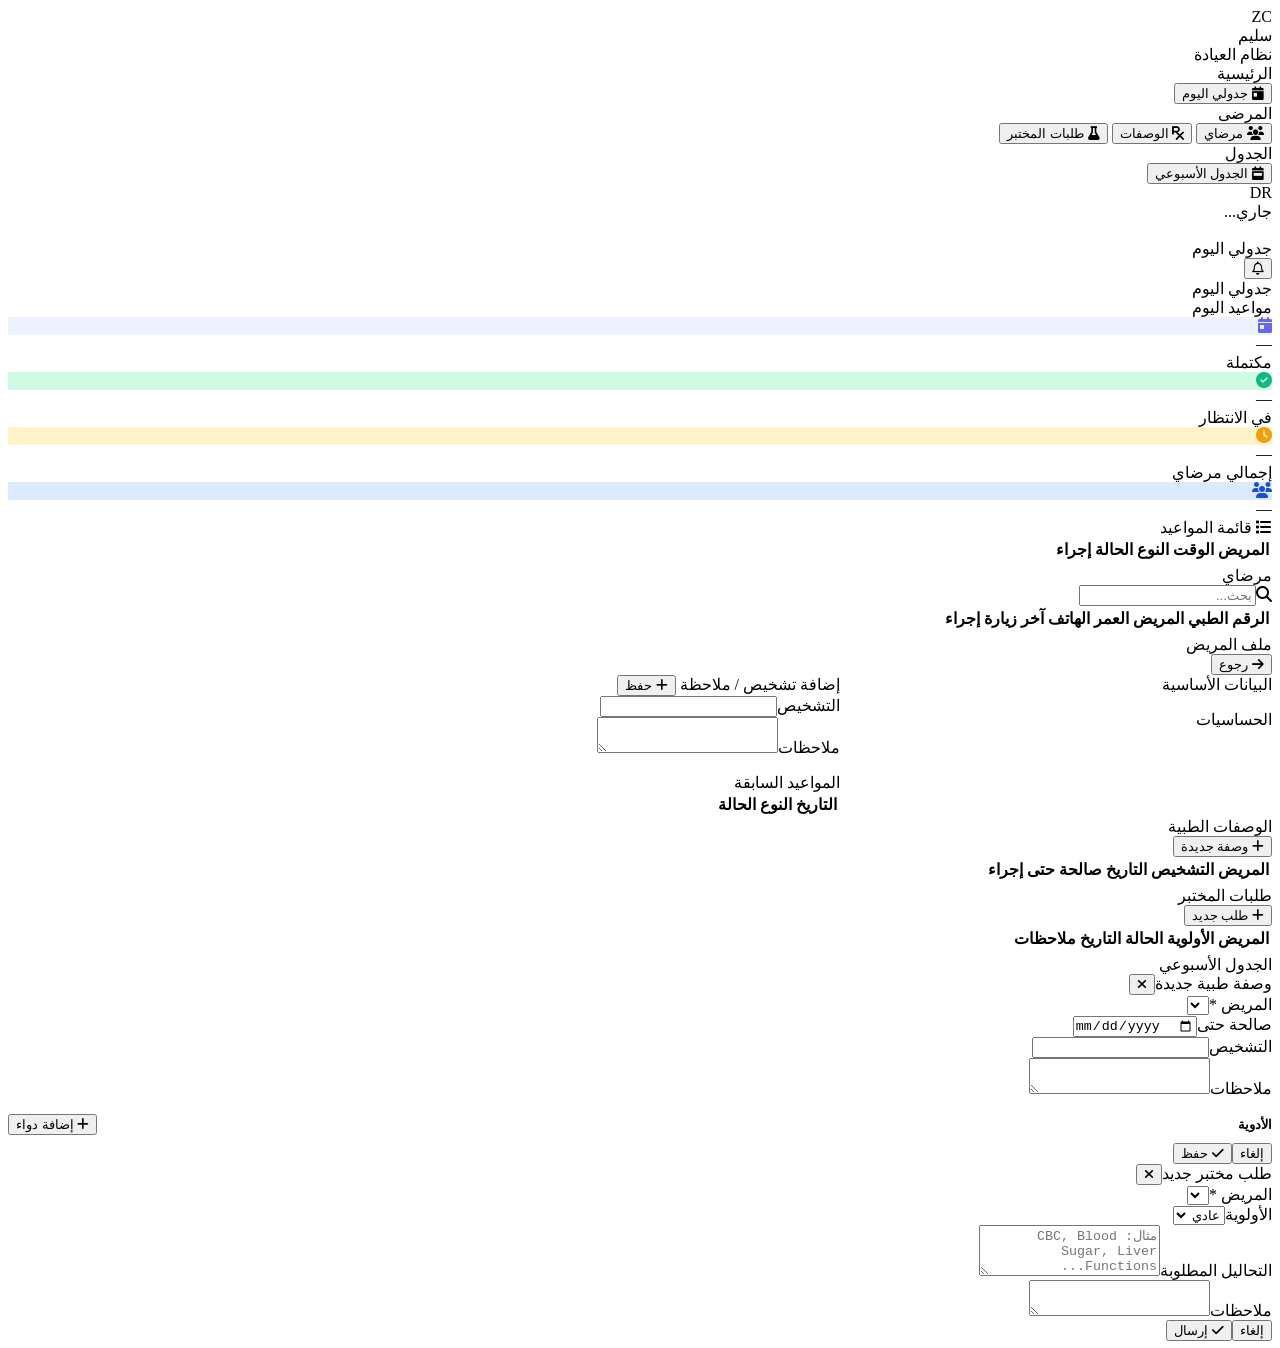
==== doctor.html @ 391e85ea "Add files via upload" ====
<!DOCTYPE html>
<html lang="ar" dir="rtl">
<head>
<meta charset="UTF-8"/>
<meta name="viewport" content="width=device-width,initial-scale=1"/>
<title>سليم — لوحة الطبيب</title>
<link rel="preconnect" href="https://fonts.googleapis.com"/>
<link href="https://fonts.googleapis.com/css2?family=IBM+Plex+Sans+Arabic:wght@300;400;500;600;700;800&display=swap" rel="stylesheet"/>
<link rel="stylesheet" href="https://cdnjs.cloudflare.com/ajax/libs/font-awesome/6.5.0/css/all.min.css"/>
<link rel="stylesheet" href="shared/styles.css"/>
</head>
<body>
<div class="app-layout">

<!-- SIDEBAR -->
<aside class="sidebar">
  <div class="sidebar-logo">
    <div class="sidebar-logo-icon">ZC</div>
    <div><div class="sidebar-logo-text">سليم</div><div class="sidebar-logo-sub" data-org-name>نظام العيادة</div></div>
  </div>
  <nav class="sidebar-nav">
    <div class="nav-section-title">الرئيسية</div>
    <button class="nav-item active" onclick="nav('schedule')" id="nav-schedule"><i class="fa-solid fa-calendar-day"></i> جدولي اليوم</button>
    <div class="nav-section-title">المرضى</div>
    <button class="nav-item" onclick="nav('patients')" id="nav-patients"><i class="fa-solid fa-users"></i> مرضاي</button>
    <button class="nav-item" onclick="nav('prescriptions')" id="nav-prescriptions"><i class="fa-solid fa-prescription"></i> الوصفات</button>
    <button class="nav-item" onclick="nav('lab')" id="nav-lab"><i class="fa-solid fa-flask"></i> طلبات المختبر</button>
    <div class="nav-section-title">الجدول</div>
    <button class="nav-item" onclick="nav('week')" id="nav-week"><i class="fa-solid fa-calendar-week"></i> الجدول الأسبوعي</button>
  </nav>
  <div class="sidebar-user">
    <div class="sidebar-user-inner" onclick="doSignOut()">
      <div class="sidebar-avatar" data-user-avatar>DR</div>
      <div><div class="sidebar-user-name" data-user-name>جاري...</div><div class="sidebar-user-role" data-user-role></div></div>
      <i class="fa-solid fa-arrow-right-from-bracket" style="color:rgba(255,255,255,.3);font-size:12px;margin-right:auto"></i>
    </div>
  </div>
</aside>

<!-- MAIN -->
<div class="main-wrap">
  <header class="topbar">
    <div><div class="topbar-title" id="topbar-title">جدولي اليوم</div><div class="topbar-subtitle" id="topbar-date"></div></div>
    <div class="topbar-actions">
      <button class="topbar-btn" id="notif-btn"><i class="fa-regular fa-bell"></i></button>
    </div>
  </header>

  <div class="page-content">

    <!-- SCHEDULE -->
    <div class="page active" id="page-schedule">
      <div class="page-header">
        <div><div class="page-header-title">جدولي اليوم</div><div class="page-header-sub" id="sched-date"></div></div>
      </div>
      <div class="stats-grid">
        <div class="stat-card"><div class="stat-header"><span class="stat-label">مواعيد اليوم</span><div class="stat-icon" style="background:#EEF2FF;color:#6366F1"><i class="fa-solid fa-calendar-day"></i></div></div><div class="stat-value" id="d-stat-today">—</div></div>
        <div class="stat-card"><div class="stat-header"><span class="stat-label">مكتملة</span><div class="stat-icon" style="background:#D1FAE5;color:#10B981"><i class="fa-solid fa-check-circle"></i></div></div><div class="stat-value" id="d-stat-done">—</div></div>
        <div class="stat-card"><div class="stat-header"><span class="stat-label">في الانتظار</span><div class="stat-icon" style="background:#FEF3C7;color:#F59E0B"><i class="fa-solid fa-clock"></i></div></div><div class="stat-value" id="d-stat-pending">—</div></div>
        <div class="stat-card"><div class="stat-header"><span class="stat-label">إجمالي مرضاي</span><div class="stat-icon" style="background:#DBEAFE;color:#1D4ED8"><i class="fa-solid fa-users"></i></div></div><div class="stat-value" id="d-stat-pts">—</div></div>
      </div>
      <div class="card">
        <div class="card-header"><span class="card-title"><i class="fa-solid fa-list" style="color:var(--primary)"></i> قائمة المواعيد</span></div>
        <div class="table-wrap">
          <table>
            <thead><tr><th>المريض</th><th>الوقت</th><th>النوع</th><th>الحالة</th><th>إجراء</th></tr></thead>
            <tbody id="sched-table"><tr><td colspan="5" class="table-empty"><div class="loading-spin"></div></td></tr></tbody>
          </table>
        </div>
      </div>
    </div>

    <!-- PATIENTS -->
    <div class="page" id="page-patients">
      <div class="page-header"><div class="page-header-title">مرضاي</div></div>
      <div class="card">
        <div class="card-header">
          <div class="search-bar" style="max-width:280px"><i class="fa-solid fa-search"></i><input class="form-control" id="dp-search" placeholder="بحث..." oninput="filterDrPatients()"/></div>
        </div>
        <div class="table-wrap">
          <table>
            <thead><tr><th>الرقم الطبي</th><th>المريض</th><th>العمر</th><th>الهاتف</th><th>آخر زيارة</th><th>إجراء</th></tr></thead>
            <tbody id="dr-patients-table"><tr><td colspan="6" class="table-empty"><div class="loading-spin"></div></td></tr></tbody>
          </table>
        </div>
      </div>
    </div>

    <!-- PATIENT PROFILE -->
    <div class="page" id="page-patient-profile">
      <div class="page-header">
        <div><div class="page-header-title" id="prof-name">ملف المريض</div><div class="page-header-sub" id="prof-mrn"></div></div>
        <button class="btn btn-ghost" onclick="nav('patients')"><i class="fa-solid fa-arrow-right"></i> رجوع</button>
      </div>
      <div style="display:grid;grid-template-columns:1fr 2fr;gap:16px">
        <div>
          <div class="card" style="margin-bottom:16px">
            <div class="card-header"><span class="card-title">البيانات الأساسية</span></div>
            <div class="card-body" id="prof-info"></div>
          </div>
          <div class="card">
            <div class="card-header"><span class="card-title">الحساسيات</span></div>
            <div class="card-body" id="prof-allergies"></div>
          </div>
        </div>
        <div>
          <div class="card" style="margin-bottom:16px">
            <div class="card-header">
              <span class="card-title">إضافة تشخيص / ملاحظة</span>
              <button class="btn btn-primary btn-sm" onclick="saveDiagnosis()"><i class="fa-solid fa-plus"></i> حفظ</button>
            </div>
            <div class="card-body">
              <input type="hidden" id="diag-patient-id"/>
              <div class="form-group"><label class="form-label">التشخيص</label><input type="text" class="form-control" id="diag-text"/></div>
              <div class="form-group"><label class="form-label">ملاحظات</label><textarea class="form-control" id="diag-notes" rows="2"></textarea></div>
            </div>
          </div>
          <div class="card">
            <div class="card-header"><span class="card-title">المواعيد السابقة</span></div>
            <div class="table-wrap">
              <table><thead><tr><th>التاريخ</th><th>النوع</th><th>الحالة</th></tr></thead>
              <tbody id="prof-appts"></tbody></table>
            </div>
          </div>
        </div>
      </div>
    </div>

    <!-- PRESCRIPTIONS -->
    <div class="page" id="page-prescriptions">
      <div class="page-header">
        <div class="page-header-title">الوصفات الطبية</div>
        <button class="btn btn-primary" onclick="openModal('modal-rx')"><i class="fa-solid fa-plus"></i> وصفة جديدة</button>
      </div>
      <div class="card">
        <div class="table-wrap">
          <table>
            <thead><tr><th>المريض</th><th>التشخيص</th><th>التاريخ</th><th>صالحة حتى</th><th>إجراء</th></tr></thead>
            <tbody id="rx-table"><tr><td colspan="5" class="table-empty"><div class="loading-spin"></div></td></tr></tbody>
          </table>
        </div>
      </div>
    </div>

    <!-- LAB -->
    <div class="page" id="page-lab">
      <div class="page-header">
        <div class="page-header-title">طلبات المختبر</div>
        <button class="btn btn-primary" onclick="openModal('modal-lab')"><i class="fa-solid fa-plus"></i> طلب جديد</button>
      </div>
      <div class="card">
        <div class="table-wrap">
          <table>
            <thead><tr><th>المريض</th><th>الأولوية</th><th>الحالة</th><th>التاريخ</th><th>ملاحظات</th></tr></thead>
            <tbody id="lab-table"><tr><td colspan="5" class="table-empty"><div class="loading-spin"></div></td></tr></tbody>
          </table>
        </div>
      </div>
    </div>

    <!-- WEEK -->
    <div class="page" id="page-week">
      <div class="page-header"><div class="page-header-title">الجدول الأسبوعي</div></div>
      <div class="card"><div class="card-body" id="week-grid" style="overflow-x:auto"></div></div>
    </div>

  </div>
</div>
</div>

<!-- MODALS -->
<div class="modal-overlay" id="modal-rx">
  <div class="modal modal-lg">
    <div class="modal-header"><span class="modal-title">وصفة طبية جديدة</span><button class="modal-close" onclick="closeModal('modal-rx')"><i class="fa-solid fa-xmark"></i></button></div>
    <div class="modal-body">
      <div class="form-grid form-grid-2">
        <div class="form-group"><label class="form-label">المريض *</label><select class="form-control" id="rx-patient"></select></div>
        <div class="form-group"><label class="form-label">صالحة حتى</label><input type="date" class="form-control" id="rx-valid"/></div>
      </div>
      <div class="form-group"><label class="form-label">التشخيص</label><input type="text" class="form-control" id="rx-diag"/></div>
      <div class="form-group"><label class="form-label">ملاحظات</label><textarea class="form-control" id="rx-notes" rows="2"></textarea></div>
      <div style="margin-top:16px">
        <div style="display:flex;align-items:center;justify-content:space-between;margin-bottom:8px"><strong style="font-size:13px">الأدوية</strong><button class="btn btn-ghost btn-sm" onclick="addDrugRow()"><i class="fa-solid fa-plus"></i> إضافة دواء</button></div>
        <div id="drugs-list"></div>
      </div>
    </div>
    <div class="modal-footer"><button class="btn btn-ghost" onclick="closeModal('modal-rx')">إلغاء</button><button class="btn btn-primary" onclick="saveRx()"><i class="fa-solid fa-check"></i> حفظ</button></div>
  </div>
</div>

<div class="modal-overlay" id="modal-lab">
  <div class="modal">
    <div class="modal-header"><span class="modal-title">طلب مختبر جديد</span><button class="modal-close" onclick="closeModal('modal-lab')"><i class="fa-solid fa-xmark"></i></button></div>
    <div class="modal-body">
      <div class="form-group"><label class="form-label">المريض *</label><select class="form-control" id="lab-patient"></select></div>
      <div class="form-grid form-grid-2">
        <div class="form-group"><label class="form-label">الأولوية</label><select class="form-control" id="lab-priority"><option value="normal">عادي</option><option value="urgent">عاجل</option><option value="stat">فوري</option></select></div>
      </div>
      <div class="form-group"><label class="form-label">التحاليل المطلوبة</label><textarea class="form-control" id="lab-tests" rows="3" placeholder="مثال: CBC, Blood Sugar, Liver Functions..."></textarea></div>
      <div class="form-group"><label class="form-label">ملاحظات</label><textarea class="form-control" id="lab-notes" rows="2"></textarea></div>
    </div>
    <div class="modal-footer"><button class="btn btn-ghost" onclick="closeModal('modal-lab')">إلغاء</button><button class="btn btn-primary" onclick="saveLabOrder()"><i class="fa-solid fa-check"></i> إرسال</button></div>
  </div>
</div>

<div class="toast-wrap" id="toast-wrap"></div>
<script type="module" src="doctor.js"></script>
</body>
</html>
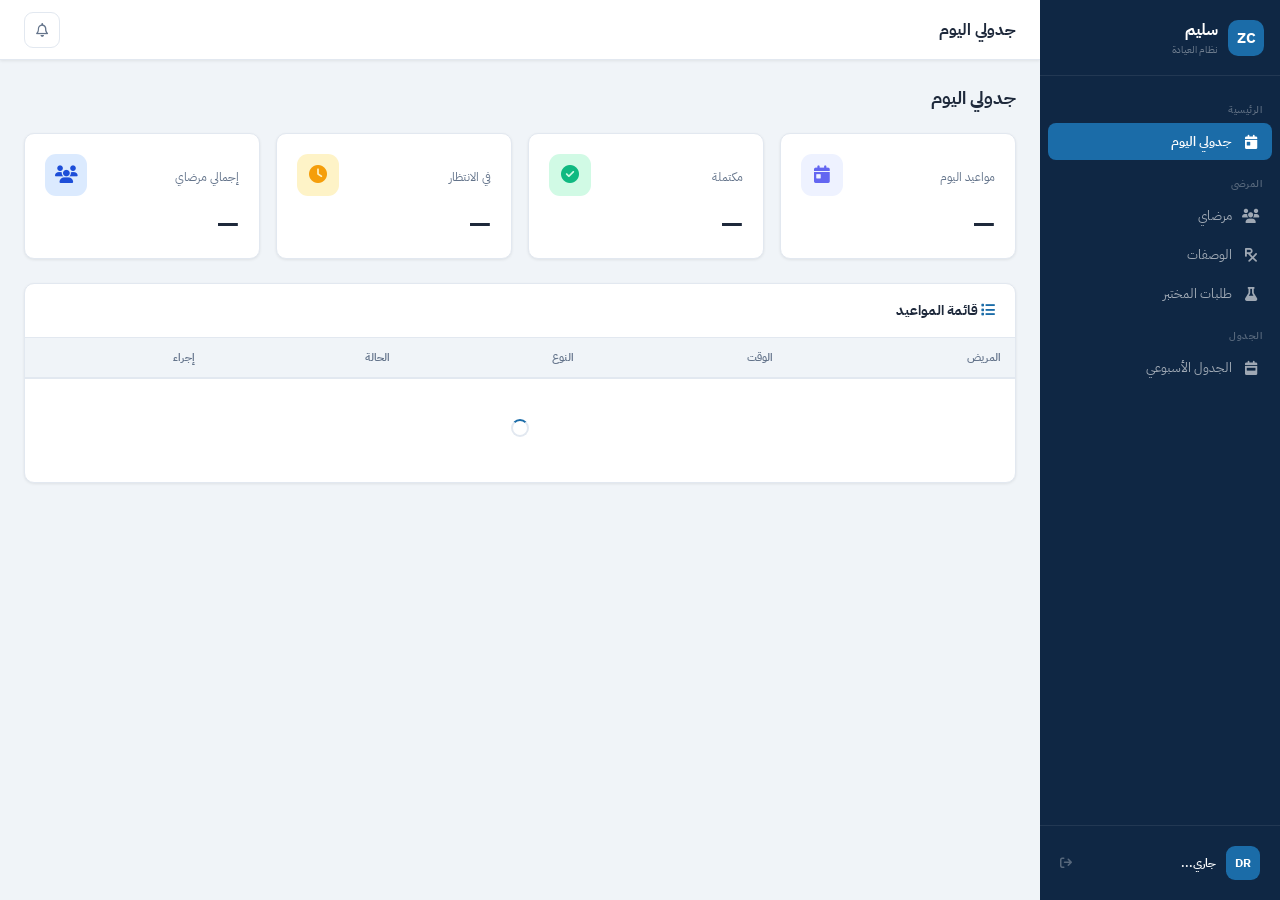
==== commit b81cff81: "Add files via upload" ====
--- a/doctor.html
+++ b/doctor.html
@@ -4,10 +4,16 @@
 <meta charset="UTF-8"/>
 <meta name="viewport" content="width=device-width,initial-scale=1"/>
 <title>سليم — لوحة الطبيب</title>
+<meta name="theme-color" content="#1B6CA8"/>
+<meta name="apple-mobile-web-app-capable" content="yes"/>
+<meta name="apple-mobile-web-app-title" content="سليم"/>
+<link rel="manifest" href="manifest.json"/>
+<link rel="apple-touch-icon" href="icons/icon-192.png"/>
 <link rel="preconnect" href="https://fonts.googleapis.com"/>
 <link href="https://fonts.googleapis.com/css2?family=IBM+Plex+Sans+Arabic:wght@300;400;500;600;700;800&display=swap" rel="stylesheet"/>
 <link rel="stylesheet" href="https://cdnjs.cloudflare.com/ajax/libs/font-awesome/6.5.0/css/all.min.css"/>
 <link rel="stylesheet" href="shared/styles.css"/>
+<style>@media print{.sidebar,.topbar,.modal-overlay,.toast-wrap{display:none!important}.main-wrap{margin:0!important}}</style>
 </head>
 <body>
 <div class="app-layout">
@@ -204,6 +210,7 @@
 </div>
 
 <div class="toast-wrap" id="toast-wrap"></div>
+<script src="pwa-register.js"></script>
 <script type="module" src="doctor.js"></script>
 </body>
 </html>
--- a/shared/styles.css
+++ b/shared/styles.css
@@ -0,0 +1,167 @@
+/* =====================================================
+   نظام سليم — Design System مشترك
+   ===================================================== */
+:root {
+  --primary:#1B6CA8; --primary-dark:#145289; --primary-light:#E8F2FB; --primary-mid:#3A8FCC;
+  --success:#10B981; --success-light:#D1FAE5;
+  --danger:#EF4444;  --danger-light:#FEE2E2;
+  --warning:#F59E0B; --warning-light:#FEF3C7;
+  --info:#6366F1;    --info-light:#EEF2FF;
+  --bg:#F0F4F8; --card:#FFFFFF;
+  --text:#1E293B; --text-muted:#64748B; --text-light:#94A3B8;
+  --border:#E2E8F0; --border-dark:#CBD5E1;
+  --sidebar-w:240px; --topbar-h:60px;
+  --shadow:0 1px 3px rgba(0,0,0,.08); --shadow-md:0 4px 12px rgba(0,0,0,.10); --shadow-lg:0 8px 24px rgba(0,0,0,.12);
+  --radius:10px; --radius-sm:6px; --radius-lg:14px;
+  --font:'IBM Plex Sans Arabic',sans-serif;
+}
+*{box-sizing:border-box;margin:0;padding:0}
+body{font-family:var(--font);background:var(--bg);color:var(--text);min-height:100vh;direction:rtl}
+button{cursor:pointer;font-family:var(--font)}
+input,select,textarea{font-family:var(--font)}
+a{text-decoration:none;color:inherit}
+
+/* ── Layout ── */
+.app-layout{display:flex;min-height:100vh}
+.sidebar{width:var(--sidebar-w);background:#0F2744;display:flex;flex-direction:column;position:fixed;top:0;right:0;height:100vh;z-index:100;transition:transform .25s}
+.main-wrap{margin-right:var(--sidebar-w);flex:1;display:flex;flex-direction:column;min-height:100vh}
+.topbar{height:var(--topbar-h);background:var(--card);border-bottom:1px solid var(--border);display:flex;align-items:center;justify-content:space-between;padding:0 24px;position:sticky;top:0;z-index:90;box-shadow:var(--shadow)}
+.page-content{flex:1;padding:24px;overflow-y:auto}
+
+/* ── Sidebar ── */
+.sidebar-logo{padding:18px 16px;border-bottom:1px solid rgba(255,255,255,.08);display:flex;align-items:center;gap:10px}
+.sidebar-logo-icon{width:36px;height:36px;border-radius:10px;background:var(--primary);display:flex;align-items:center;justify-content:center;font-size:15px;font-weight:800;color:#fff;flex-shrink:0}
+.sidebar-logo-text{color:#fff;font-size:16px;font-weight:700}
+.sidebar-logo-sub{color:rgba(255,255,255,.4);font-size:10px}
+.sidebar-nav{flex:1;padding:12px 8px;overflow-y:auto}
+.nav-section-title{color:rgba(255,255,255,.3);font-size:10px;font-weight:600;padding:14px 10px 6px;letter-spacing:.5px;text-transform:uppercase}
+.nav-item{display:flex;align-items:center;gap:10px;padding:9px 12px;border-radius:8px;color:rgba(255,255,255,.6);font-size:13px;cursor:pointer;transition:all .15s;margin-bottom:2px;border:none;background:none;width:100%;text-align:right}
+.nav-item:hover{background:rgba(255,255,255,.06);color:rgba(255,255,255,.9)}
+.nav-item.active{background:var(--primary);color:#fff;font-weight:600}
+.nav-item i{width:18px;text-align:center;font-size:14px;flex-shrink:0}
+.sidebar-user{padding:12px;border-top:1px solid rgba(255,255,255,.08)}
+.sidebar-user-inner{display:flex;align-items:center;gap:10px;padding:8px;border-radius:8px;cursor:pointer}
+.sidebar-user-inner:hover{background:rgba(255,255,255,.06)}
+.sidebar-avatar{width:34px;height:34px;border-radius:9px;background:var(--primary);display:flex;align-items:center;justify-content:center;font-size:12px;font-weight:700;color:#fff;flex-shrink:0}
+.sidebar-user-name{color:#fff;font-size:12px;font-weight:600}
+.sidebar-user-role{color:rgba(255,255,255,.4);font-size:10px}
+
+/* ── Topbar ── */
+.topbar-title{font-size:16px;font-weight:700;color:var(--text)}
+.topbar-subtitle{font-size:11px;color:var(--text-muted)}
+.topbar-actions{display:flex;align-items:center;gap:12px}
+.topbar-btn{width:36px;height:36px;border-radius:9px;border:1px solid var(--border);background:transparent;display:flex;align-items:center;justify-content:center;color:var(--text-muted);font-size:14px;cursor:pointer;transition:all .15s;position:relative}
+.topbar-btn:hover{background:var(--primary-light);border-color:var(--primary);color:var(--primary)}
+.notif-badge{position:absolute;top:-4px;left:-4px;width:16px;height:16px;border-radius:50%;background:var(--danger);color:#fff;font-size:9px;display:flex;align-items:center;justify-content:center;font-weight:700}
+
+/* ── Pages ── */
+.page{display:none}.page.active{display:block}
+
+/* ── Stats Cards ── */
+.stats-grid{display:grid;grid-template-columns:repeat(auto-fit,minmax(200px,1fr));gap:16px;margin-bottom:24px}
+.stat-card{background:var(--card);border-radius:var(--radius);padding:20px;border:1px solid var(--border);box-shadow:var(--shadow);transition:transform .15s}
+.stat-card:hover{transform:translateY(-2px);box-shadow:var(--shadow-md)}
+.stat-header{display:flex;align-items:center;justify-content:space-between;margin-bottom:14px}
+.stat-icon{width:42px;height:42px;border-radius:11px;display:flex;align-items:center;justify-content:center;font-size:18px}
+.stat-value{font-size:28px;font-weight:800;color:var(--text);line-height:1}
+.stat-label{font-size:12px;color:var(--text-muted);margin-top:4px}
+.stat-change{font-size:11px;margin-top:8px;display:flex;align-items:center;gap:4px}
+.stat-change.up{color:var(--success)}.stat-change.down{color:var(--danger)}
+
+/* ── Cards / Sections ── */
+.card{background:var(--card);border-radius:var(--radius);border:1px solid var(--border);box-shadow:var(--shadow)}
+.card-header{display:flex;align-items:center;justify-content:space-between;padding:16px 20px;border-bottom:1px solid var(--border)}
+.card-title{font-size:14px;font-weight:700;color:var(--text)}
+.card-body{padding:16px 20px}
+
+/* ── Tables ── */
+.table-wrap{overflow-x:auto}
+table{width:100%;border-collapse:collapse;font-size:13px}
+th{padding:11px 14px;text-align:right;font-size:11px;font-weight:600;color:var(--text-muted);background:var(--bg);border-bottom:2px solid var(--border);white-space:nowrap}
+td{padding:12px 14px;border-bottom:1px solid var(--border);vertical-align:middle;color:var(--text)}
+tr:hover td{background:#F8FAFC}
+tr:last-child td{border-bottom:none}
+.table-empty{text-align:center;padding:40px;color:var(--text-muted);font-size:13px}
+
+/* ── Badges ── */
+.badge{display:inline-flex;align-items:center;padding:3px 10px;border-radius:20px;font-size:11px;font-weight:600;white-space:nowrap}
+.badge-success{background:var(--success-light);color:var(--success)}
+.badge-danger{background:var(--danger-light);color:var(--danger)}
+.badge-warning{background:var(--warning-light);color:var(--warning)}
+.badge-info{background:var(--info-light);color:var(--info)}
+.badge-gray{background:#F1F5F9;color:var(--text-muted)}
+.badge-blue{background:#DBEAFE;color:#1D4ED8}
+
+/* ── Buttons ── */
+.btn{display:inline-flex;align-items:center;gap:6px;padding:8px 16px;border-radius:8px;font-size:13px;font-weight:600;border:none;cursor:pointer;transition:all .15s}
+.btn-primary{background:var(--primary);color:#fff}.btn-primary:hover{background:var(--primary-dark)}
+.btn-success{background:var(--success);color:#fff}.btn-success:hover{background:#059669}
+.btn-danger{background:var(--danger);color:#fff}.btn-danger:hover{background:#DC2626}
+.btn-ghost{background:transparent;color:var(--text-muted);border:1px solid var(--border)}.btn-ghost:hover{background:var(--bg);color:var(--text)}
+.btn-sm{padding:5px 10px;font-size:12px}
+.btn-icon{width:32px;height:32px;padding:0;border-radius:7px;justify-content:center}
+
+/* ── Forms ── */
+.form-group{margin-bottom:16px}
+.form-label{display:block;font-size:12px;font-weight:600;color:var(--text-muted);margin-bottom:6px}
+.form-control{width:100%;padding:9px 12px;border:1.5px solid var(--border);border-radius:8px;font-size:13px;color:var(--text);outline:none;transition:border-color .15s;background:var(--card)}
+.form-control:focus{border-color:var(--primary);box-shadow:0 0 0 3px rgba(27,108,168,.1)}
+.form-grid{display:grid;gap:16px}
+.form-grid-2{grid-template-columns:1fr 1fr}
+.form-grid-3{grid-template-columns:1fr 1fr 1fr}
+
+/* ── Modal ── */
+.modal-overlay{position:fixed;inset:0;background:rgba(0,0,0,.45);z-index:200;display:none;align-items:center;justify-content:center;padding:20px}
+.modal-overlay.open{display:flex}
+.modal{background:var(--card);border-radius:var(--radius-lg);width:100%;max-width:580px;max-height:90vh;display:flex;flex-direction:column;box-shadow:var(--shadow-lg)}
+.modal-lg{max-width:780px}
+.modal-header{display:flex;align-items:center;justify-content:space-between;padding:18px 24px;border-bottom:1px solid var(--border)}
+.modal-title{font-size:15px;font-weight:700}
+.modal-close{background:none;border:none;font-size:18px;color:var(--text-light);cursor:pointer;padding:4px;border-radius:6px}
+.modal-close:hover{background:var(--bg);color:var(--text)}
+.modal-body{padding:24px;overflow-y:auto;flex:1}
+.modal-footer{padding:16px 24px;border-top:1px solid var(--border);display:flex;gap:10px;justify-content:flex-end}
+
+/* ── Avatar ── */
+.avatar{display:inline-flex;align-items:center;justify-content:center;border-radius:9px;font-weight:700;flex-shrink:0}
+.avatar-sm{width:30px;height:30px;font-size:11px}
+.avatar-md{width:38px;height:38px;font-size:14px}
+.avatar-blue{background:#DBEAFE;color:#1D4ED8}
+.avatar-green{background:#D1FAE5;color:#065F46}
+.avatar-purple{background:#EDE9FE;color:#5B21B6}
+.avatar-amber{background:#FEF3C7;color:#92400E}
+.avatar-pink{background:#FCE7F3;color:#9D174D}
+.avatar-red{background:#FEE2E2;color:#991B1B}
+
+/* ── Search / Filters ── */
+.search-bar{position:relative}
+.search-bar input{padding-right:36px}
+.search-bar i{position:absolute;right:12px;top:50%;transform:translateY(-50%);color:var(--text-light);font-size:13px;pointer-events:none}
+.filters-row{display:flex;align-items:center;gap:10px;flex-wrap:wrap;margin-bottom:16px}
+
+/* ── Toast ── */
+.toast-wrap{position:fixed;bottom:24px;left:24px;z-index:9999;display:flex;flex-direction:column;gap:8px}
+.toast{display:flex;align-items:center;gap:10px;padding:12px 16px;border-radius:10px;background:var(--card);border:1px solid var(--border);box-shadow:var(--shadow-lg);font-size:13px;min-width:260px;max-width:340px;animation:toastIn .25s ease}
+@keyframes toastIn{from{opacity:0;transform:translateX(-20px)}to{opacity:1;transform:none}}
+.toast-icon{width:32px;height:32px;border-radius:8px;display:flex;align-items:center;justify-content:center;font-size:14px;flex-shrink:0}
+.toast-body{flex:1}.toast-title{font-weight:600;font-size:13px}.toast-msg{color:var(--text-muted);font-size:12px}
+
+/* ── Loading ── */
+.loading-spin{display:inline-block;width:18px;height:18px;border:2px solid var(--border);border-top-color:var(--primary);border-radius:50%;animation:spin .7s linear infinite}
+@keyframes spin{to{transform:rotate(360deg)}}
+.skeleton{background:linear-gradient(90deg,#f0f4f8 25%,#e2e8f0 50%,#f0f4f8 75%);background-size:200% 100%;animation:shimmer 1.5s infinite;border-radius:6px}
+@keyframes shimmer{0%{background-position:200% 0}100%{background-position:-200% 0}}
+
+/* ── Page Header ── */
+.page-header{display:flex;align-items:center;justify-content:space-between;margin-bottom:20px}
+.page-header-title{font-size:18px;font-weight:800;color:var(--text)}
+.page-header-sub{font-size:12px;color:var(--text-muted);margin-top:2px}
+
+/* ── Responsive ── */
+@media(max-width:768px){
+  .sidebar{transform:translateX(100%)}
+  .sidebar.open{transform:none}
+  .main-wrap{margin-right:0}
+  .stats-grid{grid-template-columns:1fr 1fr}
+  .form-grid-2,.form-grid-3{grid-template-columns:1fr}
+}
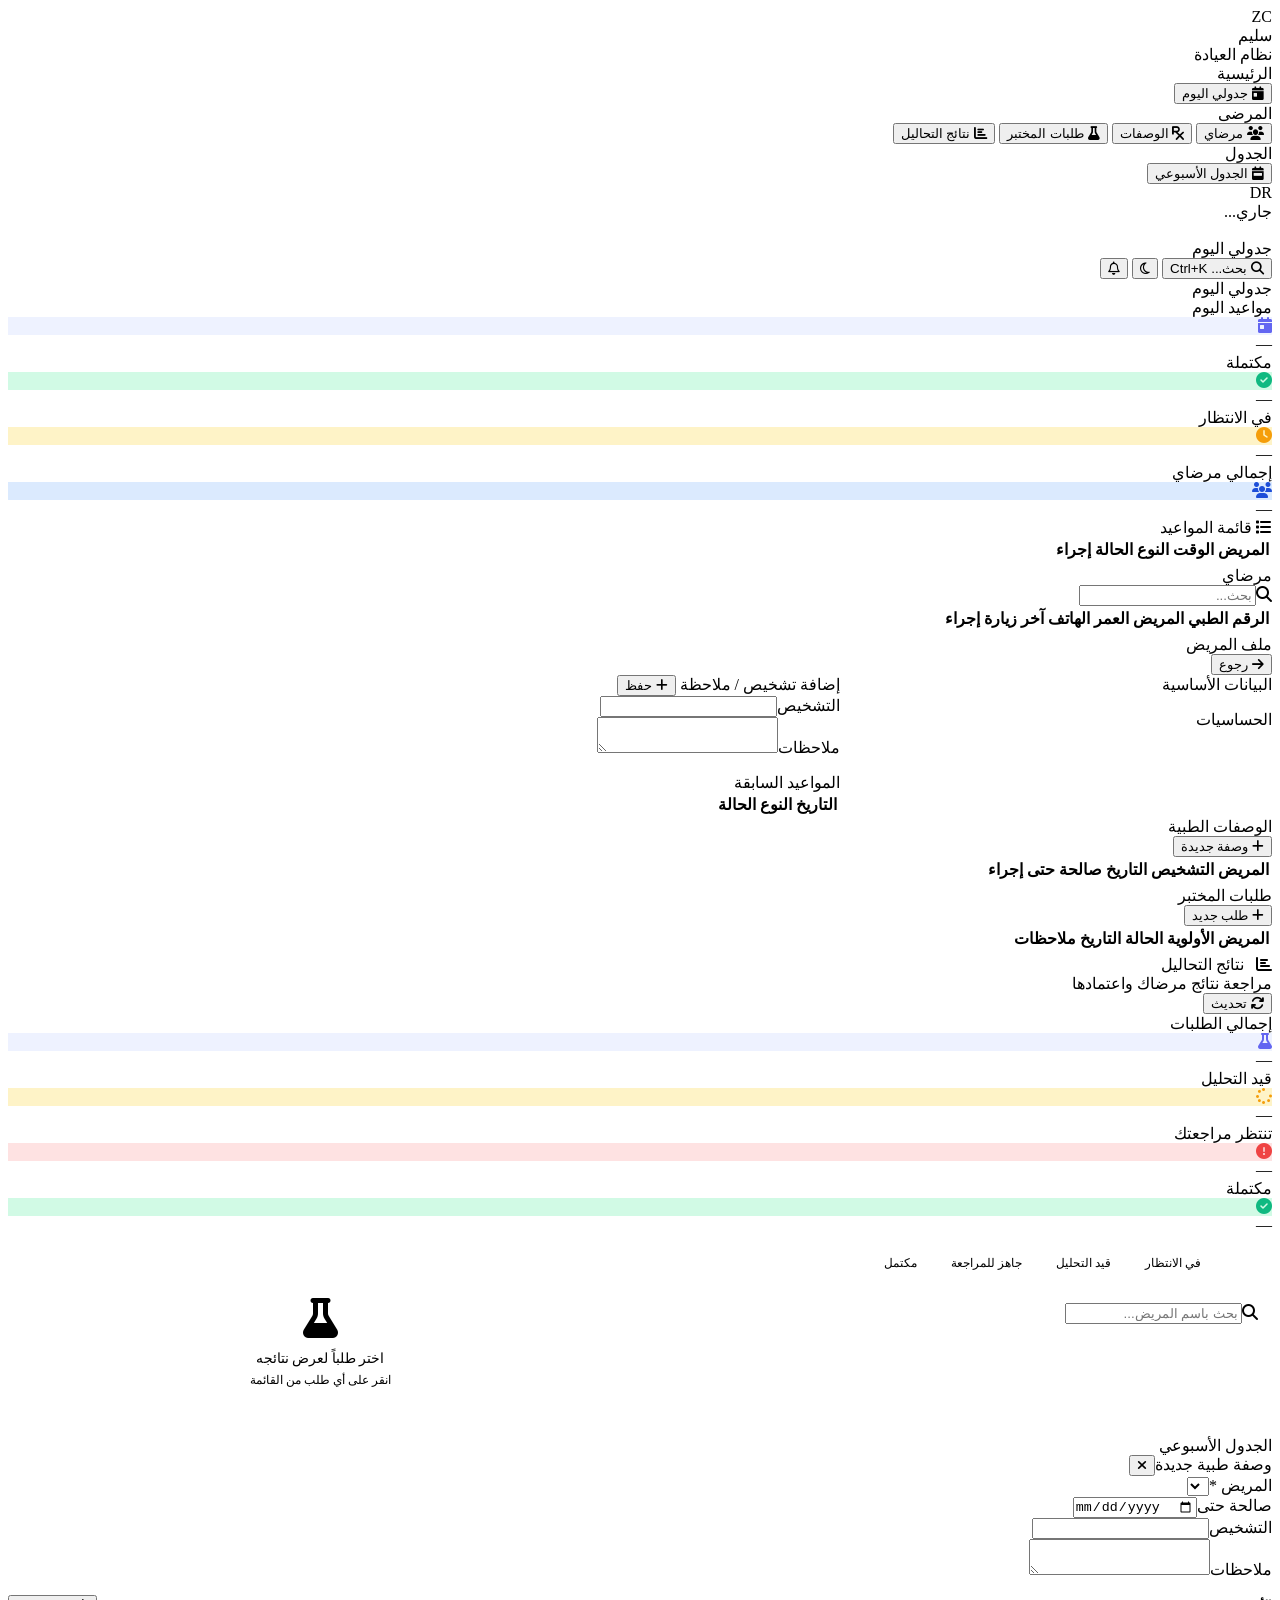
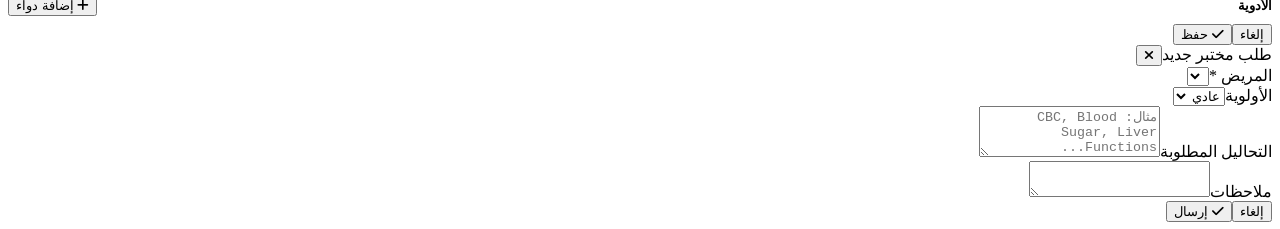
==== commit 3fed6f62: "Add files via upload" ====
--- a/doctor.html
+++ b/doctor.html
@@ -13,7 +13,38 @@
 <link href="https://fonts.googleapis.com/css2?family=IBM+Plex+Sans+Arabic:wght@300;400;500;600;700;800&display=swap" rel="stylesheet"/>
 <link rel="stylesheet" href="https://cdnjs.cloudflare.com/ajax/libs/font-awesome/6.5.0/css/all.min.css"/>
 <link rel="stylesheet" href="shared/styles.css"/>
-<style>@media print{.sidebar,.topbar,.modal-overlay,.toast-wrap{display:none!important}.main-wrap{margin:0!important}}</style>
+<link rel="stylesheet" href="shared/styles-extra.css"/>
+<style>
+@media print{.sidebar,.topbar,.modal-overlay,.toast-wrap{display:none!important}.main-wrap{margin:0!important}}
+
+/* ══ LAB RESULTS ══ */
+.lab-status-chip{
+  display:inline-flex;align-items:center;gap:6px;
+  padding:6px 14px;border-radius:20px;border:1px solid var(--border);
+  font-size:12px;cursor:pointer;white-space:nowrap;transition:all .15s;
+  color:var(--text-muted);background:var(--card);
+}
+.lab-status-chip.active{background:var(--primary);color:#fff;border-color:var(--primary)}
+.lab-order-card{
+  background:var(--card);border:1px solid var(--border);
+  border-radius:var(--radius-lg);padding:14px 16px;
+  margin-bottom:10px;box-shadow:var(--shadow);cursor:pointer;transition:all .15s;
+}
+.lab-order-card:hover{border-color:var(--primary);box-shadow:var(--shadow-md)}
+.lab-order-card.selected{border-color:var(--primary);background:var(--primary-light)}
+.lab-order-tests{display:flex;gap:6px;flex-wrap:wrap;margin-top:8px}
+.lab-test-tag{font-size:11px;padding:2px 8px;border-radius:4px;background:var(--bg);color:var(--text-muted);border:1px solid var(--border)}
+.lab-result-row{display:flex;align-items:center;gap:12px;padding:10px 14px;border-bottom:1px solid var(--border-light)}
+.lab-result-row:last-child{border-bottom:none}
+.flag-high{background:var(--danger-light);color:var(--danger);font-size:11px;padding:2px 8px;border-radius:20px}
+.flag-low{background:var(--warning-light);color:var(--warning);font-size:11px;padding:2px 8px;border-radius:20px}
+.flag-normal{background:var(--success-light);color:var(--success);font-size:11px;padding:2px 8px;border-radius:20px}
+.lab-upload-area{
+  border:2px dashed var(--border);border-radius:var(--radius-lg);
+  padding:28px;text-align:center;cursor:pointer;transition:all .15s;margin-bottom:14px;
+}
+.lab-upload-area:hover{border-color:var(--primary);background:var(--primary-light)}
+</style>
 </head>
 <body>
 <div class="app-layout">
@@ -31,6 +62,8 @@
     <button class="nav-item" onclick="nav('patients')" id="nav-patients"><i class="fa-solid fa-users"></i> مرضاي</button>
     <button class="nav-item" onclick="nav('prescriptions')" id="nav-prescriptions"><i class="fa-solid fa-prescription"></i> الوصفات</button>
     <button class="nav-item" onclick="nav('lab')" id="nav-lab"><i class="fa-solid fa-flask"></i> طلبات المختبر</button>
+    <!-- ★ نتائج المختبر ★ -->
+    <button class="nav-item" onclick="nav('lab-results')" id="nav-lab-results"><i class="fa-solid fa-chart-bar"></i> نتائج التحاليل</button>
     <div class="nav-section-title">الجدول</div>
     <button class="nav-item" onclick="nav('week')" id="nav-week"><i class="fa-solid fa-calendar-week"></i> الجدول الأسبوعي</button>
   </nav>
@@ -48,6 +81,16 @@
   <header class="topbar">
     <div><div class="topbar-title" id="topbar-title">جدولي اليوم</div><div class="topbar-subtitle" id="topbar-date"></div></div>
     <div class="topbar-actions">
+      <!-- ★ البحث العام ★ -->
+      <button class="topbar-search-btn" onclick="openGlobalSearch(sb,orgId)" title="بحث (Ctrl+K)">
+        <i class="fa-solid fa-magnifying-glass"></i>
+        <span>بحث...</span>
+        <span class="kbd">Ctrl+K</span>
+      </button>
+      <!-- ★ الوضع الليلي ★ -->
+      <button class="dark-toggle" id="dark-toggle-btn" onclick="toggleDarkMode()" title="الوضع الليلي">
+        <i class="fa-regular fa-moon" id="dark-toggle-icon"></i>
+      </button>
       <button class="topbar-btn" id="notif-btn"><i class="fa-regular fa-bell"></i></button>
     </div>
   </header>
@@ -164,6 +207,115 @@
       </div>
     </div>
 
+    <!-- ★ نتائج التحاليل ★ -->
+    <div class="page" id="page-lab-results">
+      <div class="page-header">
+        <div>
+          <div class="page-header-title"><i class="fa-solid fa-chart-bar" style="color:var(--primary);margin-left:8px"></i> نتائج التحاليل</div>
+          <div class="page-header-sub">مراجعة نتائج مرضاك واعتمادها</div>
+        </div>
+        <button class="btn btn-ghost btn-sm" onclick="loadLabResults()"><i class="fa-solid fa-refresh"></i> تحديث</button>
+      </div>
+
+      <!-- إحصائيات -->
+      <div class="stats-grid" style="margin-bottom:16px">
+        <div class="stat-card"><div class="stat-header"><span class="stat-label">إجمالي الطلبات</span><div class="stat-icon" style="background:#EEF2FF;color:#6366F1"><i class="fa-solid fa-flask"></i></div></div><div class="stat-value" id="lr-stat-total">—</div></div>
+        <div class="stat-card"><div class="stat-header"><span class="stat-label">قيد التحليل</span><div class="stat-icon" style="background:#FEF3C7;color:#F59E0B"><i class="fa-solid fa-spinner"></i></div></div><div class="stat-value" id="lr-stat-processing">—</div></div>
+        <div class="stat-card"><div class="stat-header"><span class="stat-label">تنتظر مراجعتك</span><div class="stat-icon" style="background:#FEE2E2;color:#EF4444"><i class="fa-solid fa-circle-exclamation"></i></div></div><div class="stat-value" id="lr-stat-review">—</div></div>
+        <div class="stat-card"><div class="stat-header"><span class="stat-label">مكتملة</span><div class="stat-icon" style="background:#D1FAE5;color:#10B981"><i class="fa-solid fa-check-circle"></i></div></div><div class="stat-value" id="lr-stat-done">—</div></div>
+      </div>
+
+      <div style="display:grid;grid-template-columns:1fr 1fr;gap:16px;align-items:start">
+
+        <!-- قائمة الطلبات -->
+        <div>
+          <!-- فلتر الحالة -->
+          <div style="display:flex;gap:6px;margin-bottom:12px;overflow-x:auto;padding-bottom:4px;flex-wrap:nowrap" id="lr-filters">
+            <div class="lab-status-chip active" onclick="filterLabResults('all',this)">الكل</div>
+            <div class="lab-status-chip" onclick="filterLabResults('pending',this)">في الانتظار</div>
+            <div class="lab-status-chip" onclick="filterLabResults('processing',this)">قيد التحليل</div>
+            <div class="lab-status-chip" onclick="filterLabResults('ready',this)">جاهز للمراجعة</div>
+            <div class="lab-status-chip" onclick="filterLabResults('completed',this)">مكتمل</div>
+          </div>
+          <!-- بحث -->
+          <div class="card" style="margin-bottom:8px">
+            <div class="card-body" style="padding:10px 14px">
+              <div class="search-bar"><i class="fa-solid fa-search"></i><input class="form-control" id="lr-search" placeholder="بحث باسم المريض..." oninput="filterLabResultsSearch()"/></div>
+            </div>
+          </div>
+          <div id="lr-orders-list">
+            <div class="table-empty"><div class="loading-spin"></div></div>
+          </div>
+        </div>
+
+        <!-- عارض النتائج -->
+        <div>
+          <div class="card" id="lr-viewer">
+            <!-- حالة الانتظار -->
+            <div id="lr-viewer-empty" style="padding:48px;text-align:center;color:var(--text-muted)">
+              <i class="fa-solid fa-flask" style="font-size:40px;color:var(--border);display:block;margin-bottom:12px"></i>
+              <div style="font-size:14px;font-weight:500;margin-bottom:6px">اختر طلباً لعرض نتائجه</div>
+              <div style="font-size:12px">انقر على أي طلب من القائمة</div>
+            </div>
+
+            <!-- عارض النتائج الفعلي -->
+            <div id="lr-viewer-content" style="display:none">
+              <!-- رأس بيانات المريض -->
+              <div style="padding:12px 16px;background:var(--bg);border-bottom:1px solid var(--border);display:flex;align-items:center;gap:10px">
+                <div class="avatar avatar-blue" id="lr-pt-avatar">MA</div>
+                <div style="flex:1">
+                  <div style="font-size:13px;font-weight:600" id="lr-pt-name">—</div>
+                  <div style="font-size:11px;color:var(--text-muted)" id="lr-pt-meta">—</div>
+                </div>
+                <span class="badge" id="lr-order-status">—</span>
+              </div>
+
+              <!-- رأس الجدول -->
+              <div style="padding:8px 14px;background:var(--bg);border-bottom:1px solid var(--border);display:grid;grid-template-columns:1fr 90px 110px 70px;gap:8px;font-size:11px;font-weight:600;color:var(--text-muted);text-transform:uppercase;letter-spacing:.04em">
+                <span>الاختبار</span><span style="text-align:center">النتيجة</span><span>النطاق الطبيعي</span><span>الحالة</span>
+              </div>
+              <div id="lr-results-rows">
+                <div style="padding:24px;text-align:center;color:var(--text-muted);font-size:13px">
+                  <i class="fa-solid fa-file-medical" style="font-size:28px;display:block;margin-bottom:8px;color:var(--border)"></i>
+                  لم يتم إدخال نتائج بعد
+                </div>
+              </div>
+
+              <!-- رفع ملف + ملاحظات -->
+              <div style="padding:14px;border-top:1px solid var(--border)">
+                <div class="lab-upload-area" onclick="document.getElementById('lr-file-input').click()" id="lr-upload-area">
+                  <i class="fa-solid fa-cloud-arrow-up" style="font-size:28px;color:var(--text-light);display:block;margin-bottom:8px"></i>
+                  <div style="font-size:13px;font-weight:500;margin-bottom:4px">رفع ملف النتائج</div>
+                  <div style="font-size:11px;color:var(--text-muted)">PDF, JPG, PNG — حجم أقصى 10MB</div>
+                  <input type="file" id="lr-file-input" style="display:none" accept=".pdf,.jpg,.png" onchange="handleLabFileUpload(this)"/>
+                </div>
+                <div id="lr-uploaded-file" style="display:none;margin-bottom:12px;padding:10px 12px;background:var(--success-light);border-radius:8px;display:none;align-items:center;gap:8px;font-size:12px;color:var(--success)">
+                  <i class="fa-solid fa-file-circle-check"></i>
+                  <span id="lr-file-name"></span>
+                </div>
+                <div class="form-group">
+                  <label class="form-label">ملاحظات الطبيب</label>
+                  <textarea class="form-control" id="lr-doctor-notes" rows="3" placeholder="ملاحظات، تفسير النتائج، توصيات..."></textarea>
+                </div>
+                <div style="display:flex;gap:8px">
+                  <button class="btn btn-primary" style="flex:1" onclick="saveLabNotes()">
+                    <i class="fa-solid fa-save"></i> حفظ الملاحظات
+                  </button>
+                  <button class="btn btn-success" onclick="approveLabResult()">
+                    <i class="fa-solid fa-check-double"></i> اعتماد النتيجة
+                  </button>
+                  <button class="btn btn-ghost btn-sm" onclick="printLabResult()">
+                    <i class="fa-solid fa-print"></i>
+                  </button>
+                </div>
+              </div>
+            </div>
+          </div>
+        </div>
+
+      </div>
+    </div>
+
     <!-- WEEK -->
     <div class="page" id="page-week">
       <div class="page-header"><div class="page-header-title">الجدول الأسبوعي</div></div>
@@ -211,6 +363,376 @@
 
 <div class="toast-wrap" id="toast-wrap"></div>
 <script src="pwa-register.js"></script>
-<script type="module" src="doctor.js"></script>
+<script type="module">
+import{createClient}from'https://esm.sh/@supabase/supabase-js@2'
+import{initDarkMode,toggleDarkMode,initGlobalSearch,openGlobalSearch,loadPatientsIndex}from'./shared/global-features.js'
+
+window.toggleDarkMode=toggleDarkMode
+window.openGlobalSearch=(s,o)=>openGlobalSearch(s,o)
+initDarkMode()
+
+const sb=createClient('https://kfbylfsqzbsqyqnjzjrw.supabase.co','eyJhbGciOiJIUzI1NiIsInR5cCI6IkpXVCJ9.eyJpc3MiOiJzdXBhYmFzZSIsInJlZiI6ImtmYnlsZnNxemJzcXlxbmp6anJ3Iiwicm9sZSI6ImFub24iLCJpYXQiOjE3Nzg4MjE3MDQsImV4cCI6MjA5NDM5NzcwNH0.x_Tv06wcQAFRTX_nutecP13FzPM9mN8js6ITeVl9d4k')
+let profile,orgId,drId,allDrPts=[]
+
+const{data:{user}}=await sb.auth.getUser()
+if(!user){location.href='login.html'}
+const{data:p}=await sb.from('profiles').select('*').eq('id',user.id).single()
+if(!p||!p.is_active){await sb.auth.signOut();location.href='login.html'}
+if(p.role!=='doctor'){location.href=p.role==='admin'?'admin.html':'reception.html'}
+profile=p;orgId=p.organization_id;drId=user.id
+const{data:org}=await sb.from('organizations').select('name').eq('id',orgId).single()
+p.organizations=org||{}
+document.querySelectorAll('[data-user-name]').forEach(e=>e.textContent=p.full_name)
+document.querySelectorAll('[data-user-role]').forEach(e=>e.textContent=p.specialty||'طبيب')
+document.querySelectorAll('[data-user-avatar]').forEach(e=>e.textContent=p.full_name.split(' ').map(w=>w[0]).join('').slice(0,2).toUpperCase())
+document.querySelectorAll('[data-org-name]').forEach(e=>e.textContent=p.organizations?.name||'')
+const now=new Date()
+document.getElementById('topbar-date').textContent=now.toLocaleDateString('ar-EG',{weekday:'long',year:'numeric',month:'long',day:'numeric'})
+document.getElementById('sched-date').textContent=now.toLocaleDateString('ar-EG',{weekday:'long',year:'numeric',month:'long',day:'numeric'})
+
+const titles={schedule:'جدولي اليوم',patients:'مرضاي','patient-profile':'ملف المريض',prescriptions:'الوصفات الطبية',lab:'طلبات المختبر','lab-results':'نتائج التحاليل',week:'الجدول الأسبوعي'}
+window.nav=id=>{
+  document.querySelectorAll('.page').forEach(p=>p.classList.remove('active'))
+  document.querySelectorAll('.nav-item').forEach(b=>b.classList.remove('active'))
+  document.getElementById('page-'+id)?.classList.add('active')
+  document.getElementById('nav-'+id)?.classList.add('active')
+  document.getElementById('topbar-title').textContent=titles[id]||''
+  const loaders={patients:loadDrPatients,prescriptions:loadRx,lab:loadLab,'lab-results':loadLabResults,week:loadWeek}
+  loaders[id]?.()
+}
+window.openModal=id=>document.getElementById(id)?.classList.add('open')
+window.closeModal=id=>document.getElementById(id)?.classList.remove('open')
+window.doSignOut=async()=>{await sb.auth.signOut();location.href='login.html'}
+document.querySelectorAll('.modal-overlay').forEach(o=>o.addEventListener('click',e=>{if(e.target===o)o.classList.remove('open')}))
+
+function toast(title,msg='',type='info'){
+  const c={success:{i:'fa-check-circle',bg:'#D1FAE5',cl:'#10B981'},error:{i:'fa-circle-xmark',bg:'#FEE2E2',cl:'#EF4444'},warning:{i:'fa-triangle-exclamation',bg:'#FEF3C7',cl:'#F59E0B'},info:{i:'fa-circle-info',bg:'#EEF2FF',cl:'#6366F1'}}[type]
+  const w=document.getElementById('toast-wrap'),t=document.createElement('div')
+  t.className='toast'
+  t.innerHTML=`<div class="toast-icon" style="background:${c.bg};color:${c.cl}"><i class="fa-solid ${c.i}"></i></div><div class="toast-body"><div class="toast-title">${title}</div>${msg?`<div class="toast-msg">${msg}</div>`:''}</div>`
+  w.appendChild(t);setTimeout(()=>t.remove(),4000)
+}
+function fdt(d){return d?new Date(d).toLocaleString('ar-EG',{month:'short',day:'numeric',hour:'2-digit',minute:'2-digit'}):'—'}
+function age(dob){if(!dob)return'—';return Math.floor((Date.now()-new Date(dob))/(365.25*864e5))+' سنة'}
+function badge(s){const m={pending:'badge-warning',confirmed:'badge-info',completed:'badge-success',cancelled:'badge-danger',normal:'badge-success',urgent:'badge-warning',stat:'badge-danger'};const l={pending:'انتظار',confirmed:'مؤكد',completed:'مكتمل',cancelled:'ملغي',normal:'عادي',urgent:'عاجل',stat:'فوري'};return`<span class="badge ${m[s]||'badge-gray'}">${l[s]||s}</span>`}
+const typeLabel={consultation:'كشف',follow_up:'متابعة',procedure:'إجراء',checkup:'فحص'}
+
+// ── Schedule ──
+async function loadSchedule(){
+  const today=new Date().toISOString().slice(0,10)
+  const{data}=await sb.from('appointments').select('*,patients(full_name,phone,date_of_birth)').eq('organization_id',orgId).eq('doctor_id',drId).gte('scheduled_at',today+'T00:00:00').lte('scheduled_at',today+'T23:59:59').order('scheduled_at')
+  const done=(data||[]).filter(a=>a.status==='completed').length
+  const pend=(data||[]).filter(a=>a.status==='pending').length
+  document.getElementById('d-stat-today').textContent=data?.length||0
+  document.getElementById('d-stat-done').textContent=done
+  document.getElementById('d-stat-pending').textContent=pend
+  const{count}=await sb.from('patients').select('*',{count:'exact',head:true}).eq('organization_id',orgId).eq('assigned_doctor_id',drId)
+  document.getElementById('d-stat-pts').textContent=count||0
+  const tb=document.getElementById('sched-table')
+  if(!data?.length){tb.innerHTML='<tr><td colspan="5" class="table-empty">لا توجد مواعيد اليوم</td></tr>';return}
+  tb.innerHTML=data.map(a=>`<tr><td><div style="font-weight:600">${a.patients?.full_name}</div><div style="font-size:11px;color:var(--text-muted)">${a.patients?.phone||''}</div></td><td>${fdt(a.scheduled_at)}</td><td>${typeLabel[a.type]||a.type}</td><td>${badge(a.status)}</td><td><button class="btn btn-primary btn-sm" onclick="viewPatient('${a.patient_id}')"><i class="fa-solid fa-folder-open"></i> ملف</button> <button class="btn btn-ghost btn-sm" onclick="completeAppt('${a.id}')"><i class="fa-solid fa-check"></i></button></td></tr>`).join('')
+}
+
+window.completeAppt=async id=>{
+  await sb.from('appointments').update({status:'completed'}).eq('id',id)
+  toast('تم','تم تحديث حالة الموعد','success');loadSchedule()
+}
+
+// ── Patients ──
+async function loadDrPatients(){
+  const{data}=await sb.from('patients').select('*').eq('organization_id',orgId).eq('assigned_doctor_id',drId).order('full_name')
+  allDrPts=data||[]
+  renderDrPts(allDrPts)
+  const sel=document.getElementById('rx-patient')
+  sel.innerHTML='<option value="">— اختر مريض —</option>'+(allDrPts).map(p=>`<option value="${p.id}">${p.full_name}</option>`).join('')
+  const lsel=document.getElementById('lab-patient')
+  lsel.innerHTML=sel.innerHTML
+}
+function renderDrPts(data){
+  const tb=document.getElementById('dr-patients-table')
+  tb.innerHTML=data.map(p=>`<tr><td><code>${p.mrn}</code></td><td>${p.full_name}</td><td>${age(p.date_of_birth)}</td><td>${p.phone||'—'}</td><td>—</td><td><button class="btn btn-primary btn-sm" onclick="viewPatient('${p.id}')"><i class="fa-solid fa-folder-open"></i> ملف</button></td></tr>`).join('')||'<tr><td colspan="6" class="table-empty">لا يوجد مرضى مسجلون</td></tr>'
+}
+window.filterDrPatients=()=>{
+  const s=document.getElementById('dp-search').value.toLowerCase()
+  renderDrPts(allDrPts.filter(p=>(p.full_name||'').toLowerCase().includes(s)||(p.mrn||'').includes(s)))
+}
+
+window.viewPatient=async(pid)=>{
+  if(!pid||pid==='undefined'){toast('خطأ','لم يتم تحديد المريض','error');return}
+  const[{data:pt},{data:apts}]=await Promise.all([
+    sb.from('patients').select('*').eq('id',pid).single(),
+    sb.from('appointments').select('*').eq('patient_id',pid).order('scheduled_at',{ascending:false}).limit(10)
+  ])
+  if(!pt)return
+  document.getElementById('prof-name').textContent=pt.full_name
+  document.getElementById('prof-mrn').textContent=pt.mrn
+  document.getElementById('diag-patient-id').value=pt.id
+  document.getElementById('prof-info').innerHTML=`<div style="font-size:13px;line-height:2.2">
+    <div><b>تاريخ الميلاد:</b> ${pt.date_of_birth||'—'} (${age(pt.date_of_birth)})</div>
+    <div><b>الجنس:</b> ${pt.gender==='male'?'ذكر':'أنثى'}</div>
+    <div><b>الهاتف:</b> ${pt.phone||'—'}</div>
+    <div><b>فصيلة الدم:</b> ${pt.blood_type||'—'}</div>
+    <div><b>التأمين:</b> ${pt.insurance_company||'—'}</div>
+    ${pt.notes?`<div><b>ملاحظات:</b> ${pt.notes}</div>`:''}
+  </div>`
+  document.getElementById('prof-allergies').innerHTML=pt.allergies?.length?pt.allergies.map(a=>`<span class="badge badge-danger" style="margin:2px">${a}</span>`).join(''):'<span style="color:var(--text-muted);font-size:13px">لا توجد حساسيات مسجلة</span>'
+  const tb=document.getElementById('prof-appts')
+  tb.innerHTML=(apts||[]).map(a=>`<tr><td>${fdt(a.scheduled_at)}</td><td>${typeLabel[a.type]||a.type}</td><td>${badge(a.status)}</td></tr>`).join('')||'<tr><td colspan="3" class="table-empty">لا توجد مواعيد</td></tr>'
+  nav('patient-profile')
+}
+
+window.saveDiagnosis=async()=>{
+  const pid=document.getElementById('diag-patient-id').value
+  const notes=document.getElementById('diag-notes').value.trim()
+  if(!notes)return
+  const{data:pt}=await sb.from('patients').select('notes').eq('id',pid).single()
+  const newNotes=(pt?.notes?pt.notes+'\n':'')+new Date().toLocaleDateString('ar-EG')+': '+notes
+  await sb.from('patients').update({notes:newNotes}).eq('id',pid)
+  document.getElementById('diag-notes').value=''
+  toast('تم حفظ الملاحظة','','success')
+}
+
+// ── Prescriptions ──
+async function loadRx(){
+  const{data}=await sb.from('prescriptions').select('*,patients(full_name)').eq('organization_id',orgId).eq('doctor_id',drId).order('created_at',{ascending:false})
+  const fdate=d=>d?new Date(d).toLocaleDateString('ar-EG'):'—'
+  const tb=document.getElementById('rx-table')
+  tb.innerHTML=(data||[]).map(r=>`<tr><td>${r.patients?.full_name||'—'}</td><td>${r.diagnosis||'—'}</td><td>${fdate(r.created_at)}</td><td>${fdate(r.valid_until)}</td><td><button class="btn btn-ghost btn-sm" onclick="printRx('${r.id}')"><i class="fa-solid fa-print"></i></button></td></tr>`).join('')||'<tr><td colspan="5" class="table-empty">لا توجد وصفات</td></tr>'
+}
+
+window.addDrugRow=()=>{
+  const div=document.createElement('div')
+  div.style='display:grid;grid-template-columns:2fr 1fr 1fr 1fr auto;gap:8px;margin-bottom:8px;align-items:center'
+  div.innerHTML=`<input class="form-control drug-name" placeholder="اسم الدواء"/><input class="form-control drug-dose" placeholder="الجرعة"/><input class="form-control drug-freq" placeholder="التكرار"/><input class="form-control drug-dur" placeholder="المدة"/><button class="btn btn-danger btn-icon" onclick="this.parentElement.remove()"><i class="fa-solid fa-times"></i></button>`
+  document.getElementById('drugs-list').appendChild(div)
+}
+window.saveRx=async()=>{
+  const pid=document.getElementById('rx-patient').value
+  if(!pid){toast('اختر المريض','','warning');return}
+  const{data:rx,error}=await sb.from('prescriptions').insert({organization_id:orgId,patient_id:pid,doctor_id:drId,diagnosis:document.getElementById('rx-diag').value,notes:document.getElementById('rx-notes').value,valid_until:document.getElementById('rx-valid').value||null}).select().single()
+  if(error){toast('خطأ',error.message,'error');return}
+  const rows=[...document.querySelectorAll('#drugs-list>div')].map(d=>({prescription_id:rx.id,drug_name:d.querySelector('.drug-name').value,dose:d.querySelector('.drug-dose').value,frequency:d.querySelector('.drug-freq').value,duration:d.querySelector('.drug-dur').value})).filter(r=>r.drug_name)
+  if(rows.length)await sb.from('prescription_items').insert(rows)
+  toast('تم حفظ الوصفة','','success');closeModal('modal-rx');document.getElementById('drugs-list').innerHTML='';loadRx()
+}
+
+// ── Lab ──
+async function loadLab(){
+  const{data}=await sb.from('lab_orders').select('*,patients(full_name)').eq('organization_id',orgId).eq('doctor_id',drId).order('created_at',{ascending:false})
+  const fdate=d=>d?new Date(d).toLocaleDateString('ar-EG'):'—'
+  const tb=document.getElementById('lab-table')
+  tb.innerHTML=(data||[]).map(l=>`<tr><td>${l.patients?.full_name||'—'}</td><td>${badge(l.priority)}</td><td>${badge(l.status)}</td><td>${fdate(l.created_at)}</td><td>${l.notes||'—'}</td></tr>`).join('')||'<tr><td colspan="5" class="table-empty">لا توجد طلبات</td></tr>'
+}
+
+// ══════════════════════════════════════════════════════
+// ★ نتائج المختبر — متصلة بـ Supabase ★
+// ══════════════════════════════════════════════════════
+let allLabOrders=[], lrActiveFilter='all', lrSelectedOrder=null
+
+async function loadLabResults(){
+  const{data,error}=await sb.from('lab_orders')
+    .select('*,patients(full_name,mrn,phone),lab_order_tests(*),lab_result_items(*)')
+    .eq('organization_id',orgId)
+    .eq('doctor_id',drId)
+    .order('created_at',{ascending:false})
+  if(error){
+    // إذا جدول lab_result_items غير موجود نحاول بدونه
+    const{data:d2}=await sb.from('lab_orders')
+      .select('*,patients(full_name,mrn,phone),lab_order_tests(*)')
+      .eq('organization_id',orgId)
+      .eq('doctor_id',drId)
+      .order('created_at',{ascending:false})
+    allLabOrders=d2||[]
+  } else {
+    allLabOrders=data||[]
+  }
+  // إحصائيات
+  const set=(id,v)=>{const el=document.getElementById(id);if(el)el.textContent=v}
+  set('lr-stat-total',allLabOrders.length)
+  set('lr-stat-processing',allLabOrders.filter(o=>o.status==='processing').length)
+  set('lr-stat-review',allLabOrders.filter(o=>o.status==='ready').length)
+  set('lr-stat-done',allLabOrders.filter(o=>o.status==='completed').length)
+  renderLabOrdersList(allLabOrders)
+}
+
+function renderLabOrdersList(orders){
+  const el=document.getElementById('lr-orders-list')
+  if(!orders.length){el.innerHTML='<div class="table-empty">لا توجد طلبات</div>';return}
+  const statusMap={pending:{label:'في الانتظار',cls:'badge-gray'},processing:{label:'قيد التحليل',cls:'badge-warning'},ready:{label:'جاهز للمراجعة',cls:'badge-info'},completed:{label:'مكتمل',cls:'badge-success'}}
+  const priorityMap={normal:'عادي',urgent:'عاجل',stat:'فوري'}
+  const priorityCls={normal:'',urgent:'badge-warning',stat:'badge-danger'}
+  el.innerHTML=orders.map(o=>{
+    const st=statusMap[o.status]||{label:o.status,cls:'badge-gray'}
+    const tests=(o.lab_order_tests||[]).map(t=>t.test_name||t.name||'').filter(Boolean)
+    const isSelected=lrSelectedOrder?.id===o.id
+    const initials=(o.patients?.full_name||'XX').split(' ').map(w=>w[0]).join('').slice(0,2).toUpperCase()
+    const fdate=d=>d?new Date(d).toLocaleDateString('ar-EG',{month:'short',day:'numeric',hour:'2-digit',minute:'2-digit'}):'—'
+    return`<div class="lab-order-card${isSelected?' selected':''}" onclick="selectLabOrder('${o.id}')">
+      <div style="display:flex;align-items:center;justify-content:space-between;margin-bottom:6px">
+        <div style="display:flex;align-items:center;gap:8px">
+          <div class="avatar avatar-blue" style="font-size:11px;width:32px;height:32px;border-radius:8px">${initials}</div>
+          <div>
+            <div style="font-size:13px;font-weight:600">${o.patients?.full_name||'—'}</div>
+            <div style="font-size:11px;color:var(--text-muted)">${fdate(o.created_at)}</div>
+          </div>
+        </div>
+        <div style="display:flex;gap:4px">
+          ${o.priority!=='normal'?`<span class="badge ${priorityCls[o.priority]||'badge-gray'}">${priorityMap[o.priority]||o.priority}</span>`:''}
+          <span class="badge ${st.cls}">${st.label}</span>
+        </div>
+      </div>
+      <div style="font-size:10px;color:var(--text-muted);font-family:monospace">#${o.id?.slice(-8)||'—'}</div>
+      ${tests.length?`<div class="lab-order-tests">${tests.map(t=>`<span class="lab-test-tag">${t}</span>`).join('')}</div>`:''}
+    </div>`
+  }).join('')
+}
+
+window.filterLabResults=function(filter,el){
+  lrActiveFilter=filter
+  document.querySelectorAll('#lr-filters .lab-status-chip').forEach(b=>b.classList.remove('active'))
+  el.classList.add('active')
+  const filtered=filter==='all'?allLabOrders:allLabOrders.filter(o=>o.status===filter)
+  renderLabOrdersList(filtered)
+}
+
+window.filterLabResultsSearch=function(){
+  const q=document.getElementById('lr-search').value.toLowerCase()
+  const filtered=allLabOrders.filter(o=>(o.patients?.full_name||'').toLowerCase().includes(q))
+  renderLabOrdersList(filtered)
+}
+
+window.selectLabOrder=function(id){
+  lrSelectedOrder=allLabOrders.find(o=>o.id===id)
+  if(!lrSelectedOrder)return
+  // تحديث الـ selected card
+  renderLabOrdersList(lrActiveFilter==='all'?allLabOrders:allLabOrders.filter(o=>o.status===lrActiveFilter))
+  // عرض النتائج
+  showLabOrderDetails(lrSelectedOrder)
+}
+
+function showLabOrderDetails(order){
+  document.getElementById('lr-viewer-empty').style.display='none'
+  document.getElementById('lr-viewer-content').style.display='block'
+  // بيانات المريض
+  const initials=(order.patients?.full_name||'XX').split(' ').map(w=>w[0]).join('').slice(0,2).toUpperCase()
+  document.getElementById('lr-pt-avatar').textContent=initials
+  document.getElementById('lr-pt-name').textContent=`${order.patients?.full_name||'—'} — ${order.patients?.mrn||''}`
+  document.getElementById('lr-pt-meta').textContent=`طلب #${order.id?.slice(-8)||''} · ${new Date(order.created_at).toLocaleDateString('ar-EG',{month:'long',day:'numeric',year:'numeric'})}`
+  // حالة
+  const statusMap={pending:'<span class="badge badge-gray">في الانتظار</span>',processing:'<span class="badge badge-warning">قيد التحليل</span>',ready:'<span class="badge badge-info">جاهز للمراجعة</span>',completed:'<span class="badge badge-success">مكتمل</span>'}
+  document.getElementById('lr-order-status').outerHTML=`<span id="lr-order-status">${statusMap[order.status]||order.status}</span>`
+  // نتائج
+  const resultItems=order.lab_result_items||[]
+  const tests=order.lab_order_tests||[]
+  if(resultItems.length){
+    document.getElementById('lr-results-rows').innerHTML=resultItems.map(r=>{
+      const flagCls=r.flag==='high'?'flag-high':r.flag==='low'?'flag-low':'flag-normal'
+      const flagLabel=r.flag==='high'?'مرتفع':r.flag==='low'?'منخفض':'طبيعي'
+      return`<div class="lab-result-row">
+        <div style="flex:1;font-size:13px;font-weight:500">${r.test_name||'—'}</div>
+        <div style="font-size:14px;font-weight:700;text-align:center;min-width:90px;color:${r.flag==='high'?'var(--danger)':r.flag==='low'?'var(--warning)':'var(--success)'}">
+          ${r.value||'—'} <span style="font-size:10px;font-weight:400;color:var(--text-muted)">${r.unit||''}</span>
+        </div>
+        <div style="font-size:11px;color:var(--text-muted);min-width:110px">${r.normal_range||'—'}</div>
+        <span class="${flagCls}">${flagLabel}</span>
+      </div>`
+    }).join('')
+  } else if(tests.length){
+    // عرض الاختبارات المطلوبة بدون نتائج بعد
+    document.getElementById('lr-results-rows').innerHTML=`<div style="padding:16px">
+      <div style="font-size:12px;font-weight:600;color:var(--text-muted);margin-bottom:8px">الاختبارات المطلوبة:</div>
+      ${tests.map(t=>`<div style="padding:8px 12px;border:1px solid var(--border);border-radius:6px;margin-bottom:6px;font-size:13px;display:flex;justify-content:space-between;align-items:center">
+        <span>${t.test_name||t.name||'—'}</span>
+        <span style="font-size:11px;color:var(--warning)"><i class="fa-solid fa-clock"></i> في الانتظار</span>
+      </div>`).join('')}
+    </div>`
+  } else {
+    document.getElementById('lr-results-rows').innerHTML='<div style="padding:24px;text-align:center;color:var(--text-muted);font-size:13px"><i class="fa-solid fa-file-medical" style="font-size:28px;display:block;margin-bottom:8px;color:var(--border)"></i>لم يتم إدخال نتائج بعد</div>'
+  }
+  // ملاحظات سابقة
+  document.getElementById('lr-doctor-notes').value=order.doctor_notes||''
+}
+
+window.approveLabResult=async function(){
+  if(!lrSelectedOrder){toast('اختر طلباً أولاً','','warning');return}
+  const notes=document.getElementById('lr-doctor-notes').value
+  const{error}=await sb.from('lab_orders').update({status:'completed',doctor_notes:notes,approved_at:new Date().toISOString(),approved_by:drId}).eq('id',lrSelectedOrder.id)
+  if(error){toast('خطأ',error.message,'error');return}
+  toast('تم اعتماد النتيجة ✅','تم إرسالها لملف المريض','success')
+  await loadLabResults()
+  // تحديث الـ card المحدد
+  lrSelectedOrder=allLabOrders.find(o=>o.id===lrSelectedOrder.id)
+  if(lrSelectedOrder)showLabOrderDetails(lrSelectedOrder)
+}
+
+window.saveLabNotes=async function(){
+  if(!lrSelectedOrder){toast('اختر طلباً أولاً','','warning');return}
+  const notes=document.getElementById('lr-doctor-notes').value
+  const{error}=await sb.from('lab_orders').update({doctor_notes:notes}).eq('id',lrSelectedOrder.id)
+  if(error){toast('خطأ',error.message,'error');return}
+  toast('تم حفظ الملاحظات','','success')
+}
+
+window.handleLabFileUpload=function(input){
+  const file=input.files[0];if(!file)return
+  const fileDiv=document.getElementById('lr-uploaded-file')
+  const fileName=document.getElementById('lr-file-name')
+  if(fileDiv&&fileName){
+    fileName.textContent=file.name
+    fileDiv.style.display='flex'
+  }
+  toast('تم رفع الملف',file.name,'success')
+  // في مشروع حقيقي: ارفع لـ Supabase Storage
+}
+
+window.printLabResult=function(){
+  if(!lrSelectedOrder){toast('اختر طلباً أولاً','','warning');return}
+  toast('جارٍ الطباعة...','','info')
+  setTimeout(()=>window.print(),300)
+}
+
+// Realtime: تحديث تلقائي
+sb.channel('dr_lab').on('postgres_changes',{event:'*',schema:'public',table:'lab_orders',filter:`organization_id=eq.${orgId}`},()=>{
+  if(document.getElementById('page-lab-results')?.classList.contains('active'))loadLabResults()
+}).subscribe()
+window.saveLabOrder=async()=>{
+  const pid=document.getElementById('lab-patient').value
+  if(!pid){toast('اختر المريض','','warning');return}
+  const tests=document.getElementById('lab-tests').value.trim()
+  const{data:lo,error}=await sb.from('lab_orders').insert({organization_id:orgId,patient_id:pid,doctor_id:drId,priority:document.getElementById('lab-priority').value,notes:document.getElementById('lab-notes').value,status:'pending'}).select().single()
+  if(error){toast('خطأ',error.message,'error');return}
+  if(tests){const rows=tests.split('\n').filter(t=>t.trim()).map(t=>({lab_order_id:lo.id,test_name:t.trim()}));await sb.from('lab_order_tests').insert(rows)}
+  toast('تم إرسال الطلب','','success');closeModal('modal-lab');loadLab()
+}
+
+// ── Week ──
+async function loadWeek(){
+  const start=new Date();start.setDate(start.getDate()-start.getDay())
+  const end=new Date(start);end.setDate(end.getDate()+6)
+  const{data}=await sb.from('appointments').select('*,patients(full_name)').eq('organization_id',orgId).eq('doctor_id',drId).gte('scheduled_at',start.toISOString()).lte('scheduled_at',end.toISOString()).order('scheduled_at')
+  const days=['السبت','الأحد','الاثنين','الثلاثاء','الأربعاء','الخميس','الجمعة']
+  const byDay={}
+  ;(data||[]).forEach(a=>{const d=new Date(a.scheduled_at).getDay();(byDay[d]||(byDay[d]=[])).push(a)})
+  document.getElementById('week-grid').innerHTML=`<div style="display:grid;grid-template-columns:repeat(7,1fr);gap:8px;min-width:700px">${days.map((d,i)=>`<div><div style="font-weight:700;font-size:12px;padding:8px;background:var(--primary-light);border-radius:6px;text-align:center;margin-bottom:6px">${d}</div>${(byDay[i]||[]).map(a=>`<div style="background:var(--card);border:1px solid var(--border);border-radius:6px;padding:8px;margin-bottom:4px;font-size:12px"><div style="font-weight:600">${a.patients?.full_name}</div><div style="color:var(--text-muted)">${new Date(a.scheduled_at).toLocaleTimeString('ar-EG',{hour:'2-digit',minute:'2-digit'})}</div></div>`).join('')||'<div style="text-align:center;font-size:11px;color:var(--text-light);padding:8px">—</div>'}</div>`).join('')}</div>`
+}
+
+// ── Print Prescription ──
+window.printRx=async(rxId)=>{
+  const{data:rx}=await sb.from('prescriptions').select('*,patients(full_name,mrn,date_of_birth,phone),prescription_items(*)').eq('id',rxId).single()
+  if(!rx){toast('لم يتم العثور على الوصفة','','error');return}
+  const orgName=p.organizations?.name||'سليم'
+  const win=window.open('','_blank','width=700,height=900')
+  win.document.write(`<!DOCTYPE html><html lang="ar" dir="rtl"><head><meta charset="UTF-8"><title>وصفة طبية</title><style>body{font-family:Arial;padding:32px;direction:rtl}.cn{font-size:22px;font-weight:800;color:#1B6CA8}.rx-box{border:2px solid #1B6CA8;border-radius:8px;padding:16px;margin-bottom:16px}.drug{border-bottom:1px dashed #ddd;padding:10px 0;display:grid;grid-template-columns:2fr 1fr 1fr 1fr;gap:8px}@media print{button{display:none}}</style></head><body><div style="text-align:center;border-bottom:3px solid #1B6CA8;padding-bottom:12px;margin-bottom:16px"><div class="cn">${orgName}</div><div style="font-size:13px;color:#555">وصفة طبية</div></div><div style="display:grid;grid-template-columns:1fr 1fr;gap:8px;margin-bottom:16px;font-size:13px"><div><b>المريض:</b> ${rx.patients?.full_name}</div><div><b>الرقم الطبي:</b> ${rx.patients?.mrn}</div><div><b>الطبيب:</b> د. ${p.full_name}</div><div><b>التاريخ:</b> ${new Date(rx.created_at).toLocaleDateString('ar-EG')}</div>${rx.valid_until?`<div><b>صالحة حتى:</b> ${new Date(rx.valid_until).toLocaleDateString('ar-EG')}</div>`:''} ${rx.diagnosis?`<div><b>التشخيص:</b> ${rx.diagnosis}</div>`:''}</div><div class="rx-box"><div style="font-weight:700;margin-bottom:8px;color:#1B6CA8">☤ الأدوية الموصوفة</div>${(rx.prescription_items||[]).map((d,i)=>`<div class="drug"><div><b>${i+1}. ${d.drug_name}</b></div><div>${d.dose||'—'}</div><div>${d.frequency||'—'}</div><div>${d.duration||'—'}</div></div>`).join('')}</div>${rx.notes?`<p><b>تعليمات:</b> ${rx.notes}</p>`:''}<div style="margin-top:40px;text-align:left"><div style="border-top:1px solid #222;width:200px;padding-top:4px;font-size:13px">توقيع وختم الطبيب</div></div><div style="text-align:center;margin-top:20px"><button onclick="window.print()" style="background:#1B6CA8;color:#fff;border:none;padding:10px 24px;border-radius:8px;cursor:pointer">🖨️ طباعة</button></div></body></html>`)
+  win.document.close()
+  setTimeout(()=>win.print(),400)
+}
+
+// ── Init ──
+await loadDrPatients()
+await loadSchedule()
+// ★ تهيئة البحث العام والوضع الليلي
+initGlobalSearch(sb, orgId, window.nav, window.openModal)
+await loadPatientsIndex(sb, orgId, window.nav)
+</script>
 </body>
 </html>
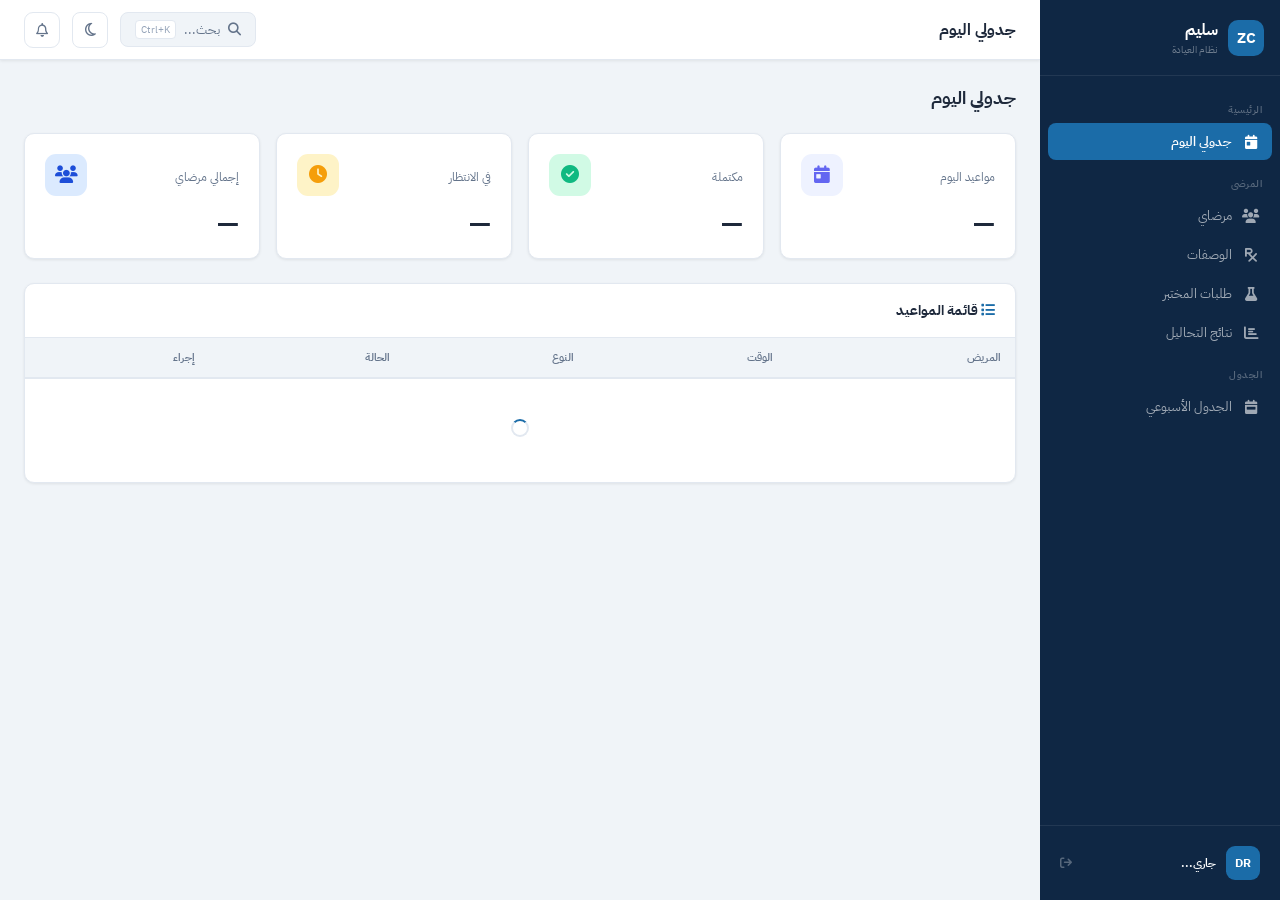
==== commit 5646637c: "Add files via upload" ====
--- a/doctor.html
+++ b/doctor.html
@@ -13,7 +13,36 @@
 <link href="https://fonts.googleapis.com/css2?family=IBM+Plex+Sans+Arabic:wght@300;400;500;600;700;800&display=swap" rel="stylesheet"/>
 <link rel="stylesheet" href="https://cdnjs.cloudflare.com/ajax/libs/font-awesome/6.5.0/css/all.min.css"/>
 <link rel="stylesheet" href="shared/styles.css"/>
-<link rel="stylesheet" href="shared/styles-extra.css"/>
+<style>
+/* ══ DARK MODE ══ */
+body.dark-mode{--primary:#3A8FCC;--primary-dark:#1B6CA8;--primary-light:rgba(58,143,204,.15);--sidebar-bg:#0A1929;--sidebar-hover:#0F2744;--sidebar-active:#1B6CA8;--bg:#0F1923;--card:#162032;--text:#E2E8F0;--text-muted:#94A3B8;--text-light:#64748B;--border:#1E3148;--border-light:#1A2B40;--success-light:rgba(16,185,129,.15);--warning-light:rgba(245,158,11,.15);--danger-light:rgba(239,68,68,.15);--info-light:rgba(99,102,241,.15)}
+body.dark-mode .topbar{background:#162032;border-color:#1E3148}
+body.dark-mode .modal{background:#162032}
+body.dark-mode .form-control{background:#1E3148;border-color:#2A3F5A;color:#E2E8F0}
+body.dark-mode tr:hover td{background:rgba(255,255,255,.03)}
+body.dark-mode .week-slot:hover{background:rgba(58,143,204,.06)}
+body.dark-mode .lab-order-card{background:#162032;border-color:#1E3148}
+body.dark-mode .gs-item:hover,.dark-mode .gs-item.focused{background:rgba(58,143,204,.12)}
+body.dark-mode .search-modal{background:#162032}
+body.dark-mode .search-input{color:#E2E8F0}
+.dark-mode-transition *{transition:background-color .3s,border-color .3s,color .2s !important}
+/* ══ DARK TOGGLE ══ */
+.dark-toggle{width:36px;height:36px;border:1px solid var(--border);border-radius:8px;background:transparent;cursor:pointer;display:flex;align-items:center;justify-content:center;font-size:15px;color:var(--text-muted);transition:all .15s}
+.dark-toggle:hover{background:var(--bg);color:var(--primary)}
+/* ══ SEARCH BUTTON ══ */
+.topbar-search-btn{display:flex;align-items:center;gap:8px;padding:7px 14px;background:var(--bg);border:1px solid var(--border);border-radius:8px;cursor:pointer;font-size:13px;color:var(--text-muted);transition:border-color .15s;font-family:var(--font)}
+.topbar-search-btn:hover{border-color:var(--primary);color:var(--primary)}
+.topbar-search-btn .kbd{font-size:10px;background:var(--card);border:1px solid var(--border);border-radius:4px;padding:1px 5px;color:var(--text-light)}
+/* ══ GLOBAL SEARCH ══ */
+.search-overlay{position:fixed;inset:0;background:rgba(0,0,0,.5);z-index:500;display:flex;align-items:flex-start;justify-content:center;padding-top:80px;opacity:0;pointer-events:none;transition:opacity .2s}
+.search-overlay.open{opacity:1;pointer-events:all}
+.search-modal{width:640px;max-width:95vw;background:var(--card);border-radius:var(--radius-lg);box-shadow:0 8px 32px rgba(0,0,0,.2);overflow:hidden;transform:translateY(-12px);transition:transform .2s}
+.search-overlay.open .search-modal{transform:none}
+.search-input-wrap{display:flex;align-items:center;gap:12px;padding:16px 20px;border-bottom:1px solid var(--border)}
+.search-input{flex:1;border:none;outline:none;font-size:16px;color:var(--text);background:transparent;font-family:var(--font)}
+.search-input::placeholder{color:var(--text-light)}
+.gs-item{display:flex;align-items:center;gap:12px;padding:10px 20px;cursor:pointer;transition:background .1s}
+.gs-item:hover,.gs-item.focused{background:var(--primary-light)}</style>
 <style>
 @media print{.sidebar,.topbar,.modal-overlay,.toast-wrap{display:none!important}.main-wrap{margin:0!important}}
 
@@ -365,11 +394,89 @@
 <script src="pwa-register.js"></script>
 <script type="module">
 import{createClient}from'https://esm.sh/@supabase/supabase-js@2'
-import{initDarkMode,toggleDarkMode,initGlobalSearch,openGlobalSearch,loadPatientsIndex}from'./shared/global-features.js'
-
-window.toggleDarkMode=toggleDarkMode
-window.openGlobalSearch=(s,o)=>openGlobalSearch(s,o)
-initDarkMode()
+
+// ══ Dark Mode (مباشر بدون import) ══
+const DARK_KEY='selim_dark_mode'
+;(function(){if(localStorage.getItem(DARK_KEY)==='true'){document.body.classList.add('dark-mode');const i=document.getElementById('dark-toggle-icon');if(i)i.className='fa-solid fa-sun'}})()
+window.toggleDarkMode=function(){
+  const d=document.body.classList.toggle('dark-mode')
+  document.body.classList.add('dark-mode-transition')
+  setTimeout(()=>document.body.classList.remove('dark-mode-transition'),400)
+  localStorage.setItem(DARK_KEY,d)
+  const i=document.getElementById('dark-toggle-icon')
+  if(i)i.className=d?'fa-solid fa-sun':'fa-regular fa-moon'
+}
+
+// ══ Global Search (مباشر بدون import) ══
+let _gsFocus=-1
+const _gsData=[
+  {title:'جدولي اليوم',sub:'الجدول والمواعيد',icon:'fa-calendar-day',bg:'#EEF2FF',color:'#6366F1',page:'schedule'},
+  {title:'مرضاي',sub:'قائمة مرضى الطبيب',icon:'fa-users',bg:'#D1FAE5',color:'#065F46',page:'patients'},
+  {title:'الوصفات',sub:'الوصفات الطبية',icon:'fa-prescription',bg:'#DBEAFE',color:'#1D4ED8',page:'prescriptions'},
+  {title:'طلبات المختبر',sub:'إرسال طلبات التحاليل',icon:'fa-flask',bg:'#FEF3C7',color:'#92400E',page:'lab'},
+  {title:'نتائج التحاليل',sub:'مراجعة واعتماد النتائج',icon:'fa-chart-bar',bg:'#FEE2E2',color:'#991B1B',page:'lab-results'},
+  {title:'الجدول الأسبوعي',sub:'عرض أسبوعي للمواعيد',icon:'fa-calendar-week',bg:'#EDE9FE',color:'#5B21B6',page:'week'},
+]
+window.openGlobalSearch=function(){
+  let ov=document.getElementById('_gs_ov')
+  if(!ov){
+    ov=document.createElement('div');ov.id='_gs_ov'
+    ov.style='position:fixed;inset:0;background:rgba(0,0,0,.5);z-index:500;display:flex;align-items:flex-start;justify-content:center;padding-top:80px;opacity:0;pointer-events:none;transition:opacity .2s'
+    ov.innerHTML=`<div onclick="event.stopPropagation()" style="width:600px;max-width:95vw;background:var(--card);border-radius:14px;box-shadow:0 8px 32px rgba(0,0,0,.2);overflow:hidden;transform:translateY(-12px);transition:transform .2s" id="_gs_modal">
+      <div style="display:flex;align-items:center;gap:12px;padding:16px 20px;border-bottom:1px solid var(--border)">
+        <i class="fa-solid fa-magnifying-glass" style="color:var(--text-muted);font-size:18px;flex-shrink:0"></i>
+        <input id="_gs_inp" placeholder="ابحث في النظام..." oninput="_gsRun(this.value)" onkeydown="_gsKey(event)"
+          style="flex:1;border:none;outline:none;font-size:16px;color:var(--text);background:transparent;font-family:var(--font)"/>
+        <span style="font-size:11px;color:var(--text-light);background:var(--bg);padding:2px 7px;border-radius:4px;border:1px solid var(--border)">ESC</span>
+      </div>
+      <div id="_gs_res"></div>
+      <div style="padding:10px 20px;border-top:1px solid var(--border);font-size:11px;color:var(--text-light);display:flex;gap:12px">
+        <span>↑↓ للتنقل</span><span>Enter للفتح</span><span>ESC للإغلاق</span>
+      </div>
+    </div>`
+    ov.addEventListener('click',window.closeGlobalSearch)
+    document.body.appendChild(ov)
+  }
+  requestAnimationFrame(()=>{ov.style.opacity='1';ov.style.pointerEvents='all';const m=document.getElementById('_gs_modal');if(m)m.style.transform='none'})
+  const inp=document.getElementById('_gs_inp');if(inp){inp.value='';inp.focus()}
+  _gsFocus=-1;_gsRender(_gsData)
+}
+window.closeGlobalSearch=function(){
+  const ov=document.getElementById('_gs_ov')
+  if(ov){ov.style.opacity='0';ov.style.pointerEvents='none';const m=document.getElementById('_gs_modal');if(m)m.style.transform='translateY(-12px)'}
+}
+window._gsRun=function(q){
+  if(!q.trim()){_gsRender(_gsData);return}
+  const m=_gsData.filter(e=>e.title.includes(q)||e.sub.includes(q))
+  _gsRender(m.length?m:[])
+  if(!m.length){document.getElementById('_gs_res').innerHTML='<div style="padding:24px;text-align:center;color:var(--text-muted);font-size:13px">لا توجد نتائج</div>'}
+}
+function _gsRender(items){
+  const el=document.getElementById('_gs_res');if(!el)return
+  el.innerHTML=items.map((r,i)=>`<div onclick="window.nav('${r.page}');window.closeGlobalSearch()"
+    style="display:flex;align-items:center;gap:12px;padding:10px 20px;cursor:pointer;transition:background .1s" class="_gsi"
+    onmouseover="this.style.background='var(--primary-light)'" onmouseout="this.style.background=''">
+    <div style="width:34px;height:34px;border-radius:8px;background:${r.bg};color:${r.color};display:flex;align-items:center;justify-content:center;font-size:14px;flex-shrink:0">
+      <i class="fa-solid ${r.icon}"></i>
+    </div>
+    <div>
+      <div style="font-size:13px;font-weight:500;color:var(--text)">${r.title}</div>
+      <div style="font-size:11px;color:var(--text-muted)">${r.sub}</div>
+    </div>
+  </div>`).join('')
+}
+window._gsKey=function(e){
+  const items=document.querySelectorAll('._gsi')
+  if(e.key==='ArrowDown'){e.preventDefault();_gsFocus=Math.min(_gsFocus+1,items.length-1)}
+  else if(e.key==='ArrowUp'){e.preventDefault();_gsFocus=Math.max(_gsFocus-1,0)}
+  else if(e.key==='Enter'&&_gsFocus>=0){items[_gsFocus]?.click();return}
+  else if(e.key==='Escape'){window.closeGlobalSearch();return}
+  items.forEach((el,i)=>el.style.background=i===_gsFocus?'var(--primary-light)':'')
+}
+document.addEventListener('keydown',e=>{
+  if((e.ctrlKey||e.metaKey)&&e.key==='k'){e.preventDefault();window.openGlobalSearch()}
+  if(e.key==='Escape')window.closeGlobalSearch()
+})
 
 const sb=createClient('https://kfbylfsqzbsqyqnjzjrw.supabase.co','eyJhbGciOiJIUzI1NiIsInR5cCI6IkpXVCJ9.eyJpc3MiOiJzdXBhYmFzZSIsInJlZiI6ImtmYnlsZnNxemJzcXlxbmp6anJ3Iiwicm9sZSI6ImFub24iLCJpYXQiOjE3Nzg4MjE3MDQsImV4cCI6MjA5NDM5NzcwNH0.x_Tv06wcQAFRTX_nutecP13FzPM9mN8js6ITeVl9d4k')
 let profile,orgId,drId,allDrPts=[]
@@ -730,9 +837,6 @@
 // ── Init ──
 await loadDrPatients()
 await loadSchedule()
-// ★ تهيئة البحث العام والوضع الليلي
-initGlobalSearch(sb, orgId, window.nav, window.openModal)
-await loadPatientsIndex(sb, orgId, window.nav)
 </script>
 </body>
 </html>
--- a/shared/styles.css
+++ b/shared/styles.css
@@ -0,0 +1,167 @@
+/* =====================================================
+   نظام سليم — Design System مشترك
+   ===================================================== */
+:root {
+  --primary:#1B6CA8; --primary-dark:#145289; --primary-light:#E8F2FB; --primary-mid:#3A8FCC;
+  --success:#10B981; --success-light:#D1FAE5;
+  --danger:#EF4444;  --danger-light:#FEE2E2;
+  --warning:#F59E0B; --warning-light:#FEF3C7;
+  --info:#6366F1;    --info-light:#EEF2FF;
+  --bg:#F0F4F8; --card:#FFFFFF;
+  --text:#1E293B; --text-muted:#64748B; --text-light:#94A3B8;
+  --border:#E2E8F0; --border-dark:#CBD5E1;
+  --sidebar-w:240px; --topbar-h:60px;
+  --shadow:0 1px 3px rgba(0,0,0,.08); --shadow-md:0 4px 12px rgba(0,0,0,.10); --shadow-lg:0 8px 24px rgba(0,0,0,.12);
+  --radius:10px; --radius-sm:6px; --radius-lg:14px;
+  --font:'IBM Plex Sans Arabic',sans-serif;
+}
+*{box-sizing:border-box;margin:0;padding:0}
+body{font-family:var(--font);background:var(--bg);color:var(--text);min-height:100vh;direction:rtl}
+button{cursor:pointer;font-family:var(--font)}
+input,select,textarea{font-family:var(--font)}
+a{text-decoration:none;color:inherit}
+
+/* ── Layout ── */
+.app-layout{display:flex;min-height:100vh}
+.sidebar{width:var(--sidebar-w);background:#0F2744;display:flex;flex-direction:column;position:fixed;top:0;right:0;height:100vh;z-index:100;transition:transform .25s}
+.main-wrap{margin-right:var(--sidebar-w);flex:1;display:flex;flex-direction:column;min-height:100vh}
+.topbar{height:var(--topbar-h);background:var(--card);border-bottom:1px solid var(--border);display:flex;align-items:center;justify-content:space-between;padding:0 24px;position:sticky;top:0;z-index:90;box-shadow:var(--shadow)}
+.page-content{flex:1;padding:24px;overflow-y:auto}
+
+/* ── Sidebar ── */
+.sidebar-logo{padding:18px 16px;border-bottom:1px solid rgba(255,255,255,.08);display:flex;align-items:center;gap:10px}
+.sidebar-logo-icon{width:36px;height:36px;border-radius:10px;background:var(--primary);display:flex;align-items:center;justify-content:center;font-size:15px;font-weight:800;color:#fff;flex-shrink:0}
+.sidebar-logo-text{color:#fff;font-size:16px;font-weight:700}
+.sidebar-logo-sub{color:rgba(255,255,255,.4);font-size:10px}
+.sidebar-nav{flex:1;padding:12px 8px;overflow-y:auto}
+.nav-section-title{color:rgba(255,255,255,.3);font-size:10px;font-weight:600;padding:14px 10px 6px;letter-spacing:.5px;text-transform:uppercase}
+.nav-item{display:flex;align-items:center;gap:10px;padding:9px 12px;border-radius:8px;color:rgba(255,255,255,.6);font-size:13px;cursor:pointer;transition:all .15s;margin-bottom:2px;border:none;background:none;width:100%;text-align:right}
+.nav-item:hover{background:rgba(255,255,255,.06);color:rgba(255,255,255,.9)}
+.nav-item.active{background:var(--primary);color:#fff;font-weight:600}
+.nav-item i{width:18px;text-align:center;font-size:14px;flex-shrink:0}
+.sidebar-user{padding:12px;border-top:1px solid rgba(255,255,255,.08)}
+.sidebar-user-inner{display:flex;align-items:center;gap:10px;padding:8px;border-radius:8px;cursor:pointer}
+.sidebar-user-inner:hover{background:rgba(255,255,255,.06)}
+.sidebar-avatar{width:34px;height:34px;border-radius:9px;background:var(--primary);display:flex;align-items:center;justify-content:center;font-size:12px;font-weight:700;color:#fff;flex-shrink:0}
+.sidebar-user-name{color:#fff;font-size:12px;font-weight:600}
+.sidebar-user-role{color:rgba(255,255,255,.4);font-size:10px}
+
+/* ── Topbar ── */
+.topbar-title{font-size:16px;font-weight:700;color:var(--text)}
+.topbar-subtitle{font-size:11px;color:var(--text-muted)}
+.topbar-actions{display:flex;align-items:center;gap:12px}
+.topbar-btn{width:36px;height:36px;border-radius:9px;border:1px solid var(--border);background:transparent;display:flex;align-items:center;justify-content:center;color:var(--text-muted);font-size:14px;cursor:pointer;transition:all .15s;position:relative}
+.topbar-btn:hover{background:var(--primary-light);border-color:var(--primary);color:var(--primary)}
+.notif-badge{position:absolute;top:-4px;left:-4px;width:16px;height:16px;border-radius:50%;background:var(--danger);color:#fff;font-size:9px;display:flex;align-items:center;justify-content:center;font-weight:700}
+
+/* ── Pages ── */
+.page{display:none}.page.active{display:block}
+
+/* ── Stats Cards ── */
+.stats-grid{display:grid;grid-template-columns:repeat(auto-fit,minmax(200px,1fr));gap:16px;margin-bottom:24px}
+.stat-card{background:var(--card);border-radius:var(--radius);padding:20px;border:1px solid var(--border);box-shadow:var(--shadow);transition:transform .15s}
+.stat-card:hover{transform:translateY(-2px);box-shadow:var(--shadow-md)}
+.stat-header{display:flex;align-items:center;justify-content:space-between;margin-bottom:14px}
+.stat-icon{width:42px;height:42px;border-radius:11px;display:flex;align-items:center;justify-content:center;font-size:18px}
+.stat-value{font-size:28px;font-weight:800;color:var(--text);line-height:1}
+.stat-label{font-size:12px;color:var(--text-muted);margin-top:4px}
+.stat-change{font-size:11px;margin-top:8px;display:flex;align-items:center;gap:4px}
+.stat-change.up{color:var(--success)}.stat-change.down{color:var(--danger)}
+
+/* ── Cards / Sections ── */
+.card{background:var(--card);border-radius:var(--radius);border:1px solid var(--border);box-shadow:var(--shadow)}
+.card-header{display:flex;align-items:center;justify-content:space-between;padding:16px 20px;border-bottom:1px solid var(--border)}
+.card-title{font-size:14px;font-weight:700;color:var(--text)}
+.card-body{padding:16px 20px}
+
+/* ── Tables ── */
+.table-wrap{overflow-x:auto}
+table{width:100%;border-collapse:collapse;font-size:13px}
+th{padding:11px 14px;text-align:right;font-size:11px;font-weight:600;color:var(--text-muted);background:var(--bg);border-bottom:2px solid var(--border);white-space:nowrap}
+td{padding:12px 14px;border-bottom:1px solid var(--border);vertical-align:middle;color:var(--text)}
+tr:hover td{background:#F8FAFC}
+tr:last-child td{border-bottom:none}
+.table-empty{text-align:center;padding:40px;color:var(--text-muted);font-size:13px}
+
+/* ── Badges ── */
+.badge{display:inline-flex;align-items:center;padding:3px 10px;border-radius:20px;font-size:11px;font-weight:600;white-space:nowrap}
+.badge-success{background:var(--success-light);color:var(--success)}
+.badge-danger{background:var(--danger-light);color:var(--danger)}
+.badge-warning{background:var(--warning-light);color:var(--warning)}
+.badge-info{background:var(--info-light);color:var(--info)}
+.badge-gray{background:#F1F5F9;color:var(--text-muted)}
+.badge-blue{background:#DBEAFE;color:#1D4ED8}
+
+/* ── Buttons ── */
+.btn{display:inline-flex;align-items:center;gap:6px;padding:8px 16px;border-radius:8px;font-size:13px;font-weight:600;border:none;cursor:pointer;transition:all .15s}
+.btn-primary{background:var(--primary);color:#fff}.btn-primary:hover{background:var(--primary-dark)}
+.btn-success{background:var(--success);color:#fff}.btn-success:hover{background:#059669}
+.btn-danger{background:var(--danger);color:#fff}.btn-danger:hover{background:#DC2626}
+.btn-ghost{background:transparent;color:var(--text-muted);border:1px solid var(--border)}.btn-ghost:hover{background:var(--bg);color:var(--text)}
+.btn-sm{padding:5px 10px;font-size:12px}
+.btn-icon{width:32px;height:32px;padding:0;border-radius:7px;justify-content:center}
+
+/* ── Forms ── */
+.form-group{margin-bottom:16px}
+.form-label{display:block;font-size:12px;font-weight:600;color:var(--text-muted);margin-bottom:6px}
+.form-control{width:100%;padding:9px 12px;border:1.5px solid var(--border);border-radius:8px;font-size:13px;color:var(--text);outline:none;transition:border-color .15s;background:var(--card)}
+.form-control:focus{border-color:var(--primary);box-shadow:0 0 0 3px rgba(27,108,168,.1)}
+.form-grid{display:grid;gap:16px}
+.form-grid-2{grid-template-columns:1fr 1fr}
+.form-grid-3{grid-template-columns:1fr 1fr 1fr}
+
+/* ── Modal ── */
+.modal-overlay{position:fixed;inset:0;background:rgba(0,0,0,.45);z-index:200;display:none;align-items:center;justify-content:center;padding:20px}
+.modal-overlay.open{display:flex}
+.modal{background:var(--card);border-radius:var(--radius-lg);width:100%;max-width:580px;max-height:90vh;display:flex;flex-direction:column;box-shadow:var(--shadow-lg)}
+.modal-lg{max-width:780px}
+.modal-header{display:flex;align-items:center;justify-content:space-between;padding:18px 24px;border-bottom:1px solid var(--border)}
+.modal-title{font-size:15px;font-weight:700}
+.modal-close{background:none;border:none;font-size:18px;color:var(--text-light);cursor:pointer;padding:4px;border-radius:6px}
+.modal-close:hover{background:var(--bg);color:var(--text)}
+.modal-body{padding:24px;overflow-y:auto;flex:1}
+.modal-footer{padding:16px 24px;border-top:1px solid var(--border);display:flex;gap:10px;justify-content:flex-end}
+
+/* ── Avatar ── */
+.avatar{display:inline-flex;align-items:center;justify-content:center;border-radius:9px;font-weight:700;flex-shrink:0}
+.avatar-sm{width:30px;height:30px;font-size:11px}
+.avatar-md{width:38px;height:38px;font-size:14px}
+.avatar-blue{background:#DBEAFE;color:#1D4ED8}
+.avatar-green{background:#D1FAE5;color:#065F46}
+.avatar-purple{background:#EDE9FE;color:#5B21B6}
+.avatar-amber{background:#FEF3C7;color:#92400E}
+.avatar-pink{background:#FCE7F3;color:#9D174D}
+.avatar-red{background:#FEE2E2;color:#991B1B}
+
+/* ── Search / Filters ── */
+.search-bar{position:relative}
+.search-bar input{padding-right:36px}
+.search-bar i{position:absolute;right:12px;top:50%;transform:translateY(-50%);color:var(--text-light);font-size:13px;pointer-events:none}
+.filters-row{display:flex;align-items:center;gap:10px;flex-wrap:wrap;margin-bottom:16px}
+
+/* ── Toast ── */
+.toast-wrap{position:fixed;bottom:24px;left:24px;z-index:9999;display:flex;flex-direction:column;gap:8px}
+.toast{display:flex;align-items:center;gap:10px;padding:12px 16px;border-radius:10px;background:var(--card);border:1px solid var(--border);box-shadow:var(--shadow-lg);font-size:13px;min-width:260px;max-width:340px;animation:toastIn .25s ease}
+@keyframes toastIn{from{opacity:0;transform:translateX(-20px)}to{opacity:1;transform:none}}
+.toast-icon{width:32px;height:32px;border-radius:8px;display:flex;align-items:center;justify-content:center;font-size:14px;flex-shrink:0}
+.toast-body{flex:1}.toast-title{font-weight:600;font-size:13px}.toast-msg{color:var(--text-muted);font-size:12px}
+
+/* ── Loading ── */
+.loading-spin{display:inline-block;width:18px;height:18px;border:2px solid var(--border);border-top-color:var(--primary);border-radius:50%;animation:spin .7s linear infinite}
+@keyframes spin{to{transform:rotate(360deg)}}
+.skeleton{background:linear-gradient(90deg,#f0f4f8 25%,#e2e8f0 50%,#f0f4f8 75%);background-size:200% 100%;animation:shimmer 1.5s infinite;border-radius:6px}
+@keyframes shimmer{0%{background-position:200% 0}100%{background-position:-200% 0}}
+
+/* ── Page Header ── */
+.page-header{display:flex;align-items:center;justify-content:space-between;margin-bottom:20px}
+.page-header-title{font-size:18px;font-weight:800;color:var(--text)}
+.page-header-sub{font-size:12px;color:var(--text-muted);margin-top:2px}
+
+/* ── Responsive ── */
+@media(max-width:768px){
+  .sidebar{transform:translateX(100%)}
+  .sidebar.open{transform:none}
+  .main-wrap{margin-right:0}
+  .stats-grid{grid-template-columns:1fr 1fr}
+  .form-grid-2,.form-grid-3{grid-template-columns:1fr}
+}
